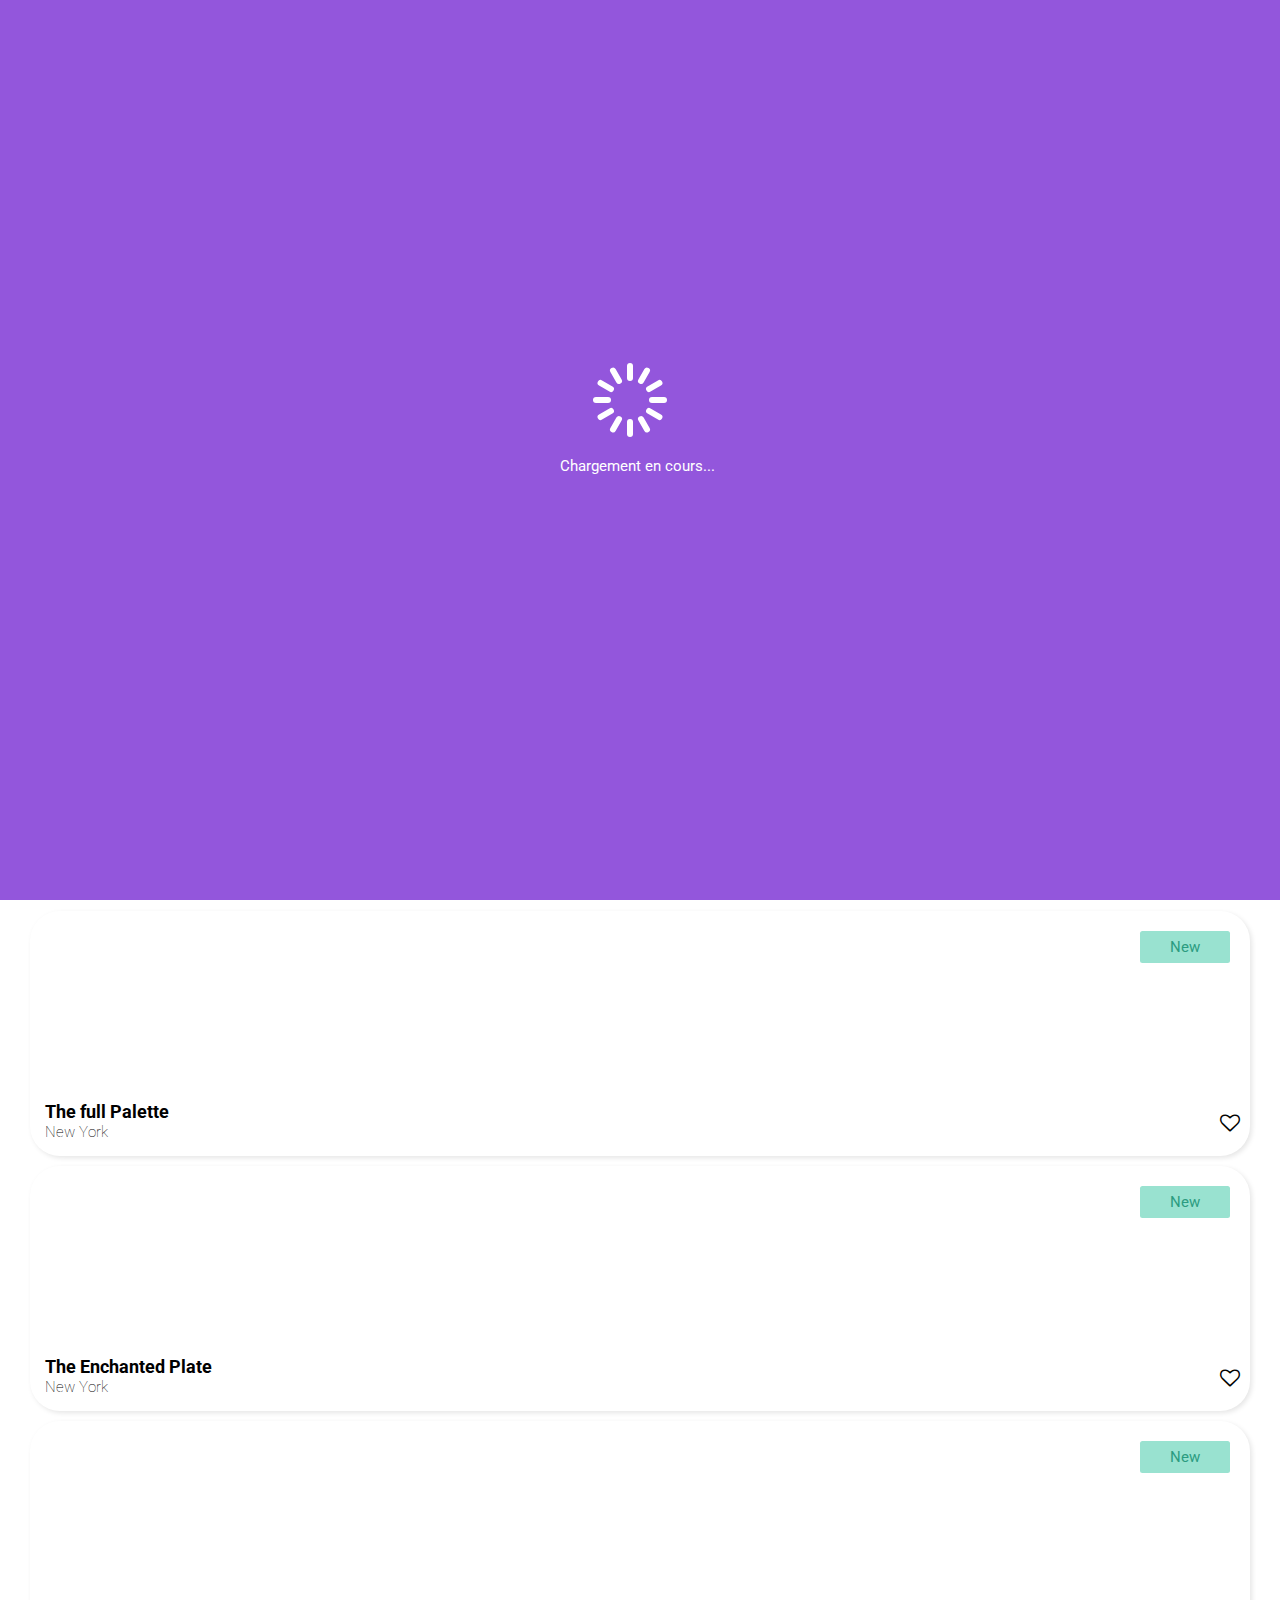
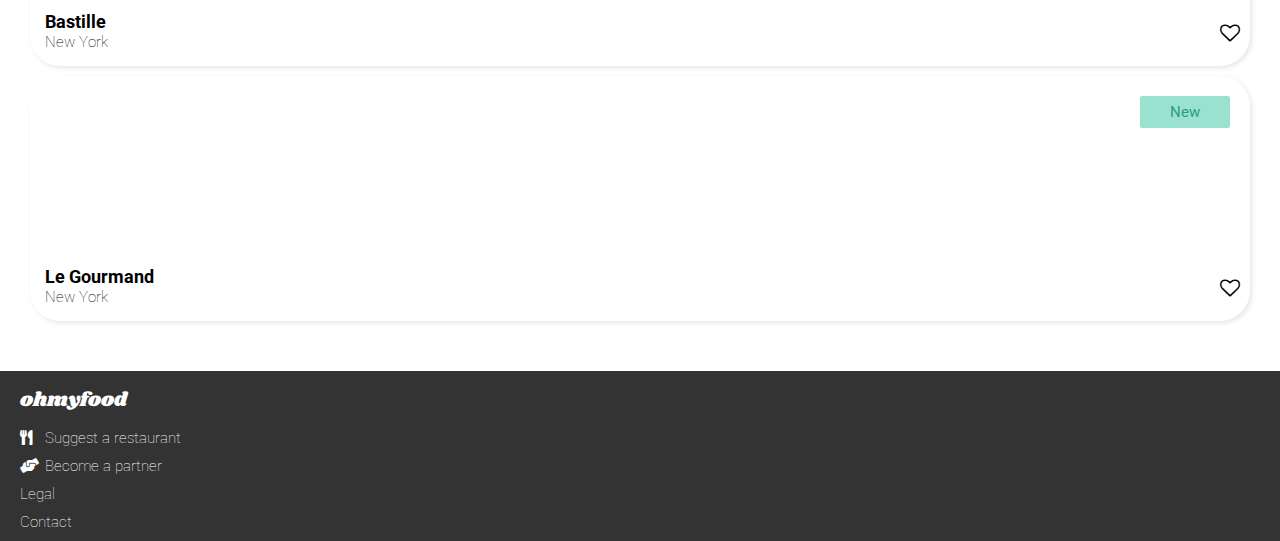
==== index.html @ 76813bd1 "initial" ====
<!DOCTYPE html>
<html lang="fr">
<head>
    <meta charset="UTF-8">
    <meta name="viewport" content="width=device-width, initial-scale=1.0">
    <meta http-equiv="X-UA-Compatible" content="ie=edge">
    <link href="https://fonts.googleapis.com/css2?family=Roboto:wght@100;400;700&family=Shrikhand&display=swap" rel="stylesheet"> 
 	<link rel="stylesheet" href="https://use.fontawesome.com/releases/v5.7.1/css/all.css">
    <link rel="stylesheet" href="https://stackpath.bootstrapcdn.com/font-awesome/4.7.0/css/font-awesome.min.css">
    <link rel="stylesheet" href="css/style.css">
    <title>Oh my food !</title>
</head>
<body>
	<div class="loader-container">
 		<div class="lds-spinner">
		   <div class="bar bar--1"></div>
		   <div class="bar bar--2"></div>
		   <div class="bar bar--3"></div>
		   <div class="bar bar--4"></div>
		   <div class="bar bar--5"></div>
		   <div class="bar bar--6"></div>
		   <div class="bar bar--7"></div>
		   <div class="bar bar--8"></div>
		   <div class="bar bar--9"></div>
		   <div class="bar bar--10"></div>
		   <div class="bar bar--11"></div>
		   <div class="bar bar--12"></div>     
    	</div>
    	<div class="paragraph">
     		<p>Chargement en cours...</p>
     	</div>
    </div>
	<header class="header">
		<img class="header__logo" src="public/img/logo/logo.svg" alt="logo" />
	</header>
	<section class="loc">
		<div class="loc-container">
			<p class="loc-container__city"><i class="fas fa-map-marker-alt loc-icon"></i>Paris, Belleville</p>
		</div>
	</section>
	<section class="hero-home">
		<h2 class="hero__heading">Book the menu you like</h2>
		<p class="hero__paragraph">Discover top-of-the-art restaurants we picked for you</p>
		<a href="#restaurant">
			<button class="btn">Explore our restaurants</button>
		</a>
	</section>
	<section class="manual">
		<h2 class="manual__heading">How it works</h2>
		<ol class="manual-list">
			<li class="manual-list__item">
				<div class="list-style">1</div>
				<i class="fas fa-mobile-alt icon-list"></i>Choose a restaurant
			</li>
			<li class="manual-list__item">
				<div class="list-style">2</div>
				<i class="fas fa-bars icon-list"></i>Create your menu
			</li>
			<li class="manual-list__item">
				<div class="list-style">3</div>
				<i class="fas fa-store icon-list"></i>Go enjoy it at the restaurant
			</li>
		</ol>
	</section>
	<section id="restaurant">
		<h2 class="restaurant__heading">Restautants</h2>
		<div class="restaurant-grid">
			<ul class="icon-fill-hover">
				<div class="restaurant-prev">
					<a href="fullpalette.html">
						<div class="restaurant-prev-img restaurant-prev-img--thefullpalette">
							<p class="restaurant-prev-img__badge">New</p>
						</div>
					</a>
					<div class="restaurant-prev-desc">
						<div class="restaurant-prev-desc-txt">
							<h3 class="restaurant-prev-desc-txt__title">The full Palette</h3>
							<p class="restaurant-prev-desc-txt__city">New York</p>
						</div>
						<li class="icon-fill-hover__item">
					      <a href="">
					        <i class="fa fa-heart-o" aria-hidden="true"></i>
					      </a>
					    </li>
					</div>
				</div>
				<div class="restaurant-prev">
					<a href="enchantedplate.html">
						<div class="restaurant-prev-img restaurant-prev-img--theenchantedplate">
							<p class="restaurant-prev-img__badge">New</p>
						</div>
					</a>
					<div class="restaurant-prev-desc">
						<div class="restaurant-prev-desc-txt">
							<h3 class="restaurant-prev-desc-txt__title">The Enchanted Plate</h3>
							<p class="restaurant-prev-desc-txt__city">New York</p>
						</div>
						<li class="icon-fill-hover__item">
					      <a href="">
					        <i class="fa fa-heart-o" aria-hidden="true"></i>
					      </a>
					    </li>
					</div>
				</div>
				<div class="restaurant-prev">
					<a href="bastille.html">
						<div class="restaurant-prev-img restaurant-prev-img--bastille">
							<p class="restaurant-prev-img__badge">New</p>
						</div>
					</a>
					<div class="restaurant-prev-desc">
						<div class="restaurant-prev-desc-txt">
							<h3 class="restaurant-prev-desc-txt__title">Bastille</h3>
							<p class="restaurant-prev-desc-txt__city">New York</p>
						</div>
						<li class="icon-fill-hover__item">
					      <a href="">
					        <i class="fa fa-heart-o" aria-hidden="true"></i>
					      </a>
					    </li>
					</div>
				</div>
				<div class="restaurant-prev">
					<a href="gourmand.html">
						<div class="restaurant-prev-img restaurant-prev-img--legourmand">
							<p class="restaurant-prev-img__badge">New</p>
						</div>
					</a>
					<div class="restaurant-prev-desc">
						<div class="restaurant-prev-desc-txt">
							<h3 class="restaurant-prev-desc-txt__title">Le Gourmand</h3>
							<p class="restaurant-prev-desc-txt__city">New York</p>
						</div>
						<li class="icon-fill-hover__item">
					      <a href="">
					        <i class="fa fa-heart-o" aria-hidden="true"></i>
					      </a>
					    </li>
					</div>
				</div>
			</ul>
		</div>		
	</section>
	<footer class="footer">
		<h1 class="footer__heading">ohmyfood</h1>
		<ul class="footer-nav">
			<li class="footer-nav__link"><a href=""><i class="fas fa-utensils"></i>Suggest a restaurant</a></li>
			<li class="footer-nav__link"><a href=""><i class="fas fa-hands-helping"></i>Become a partner</a></li>
			<li class="footer-nav__link"><a href="">Legal</a></li>
			<li class="footer-nav__link"><a href="mailto:name@domain.com">Contact</a></li>
		</ul>
	</footer>
</body>
</html>
---- css/style.css ----
@charset "UTF-8";
html {
  font-size: 62.5%;
}

body {
  box-sizing: border-box;
  background: #fff;
}

body {
  font-family: "Roboto", sans-serif;
  color: #000;
  font-size: 1.5rem;
  font-weight: 100;
  line-height: 1.8rem;
}

h1 {
  font-family: "Shrikhand", cursive;
  color: #fff;
  font-size: 2rem;
  font-weight: 400;
}

h2 {
  font-family: "Roboto", sans-serif;
  color: #000;
  font-weight: 700;
}

h3 {
  font-family: "Roboto", sans-serif;
  color: #000;
  font-weight: 700;
  font-size: 1.8rem;
  line-height: 1.2rem;
}

.loc-container__city {
  font-family: "Roboto", sans-serif;
  color: #000;
  font-weight: 400;
  font-size: 1.5rem;
  line-height: 1.2rem;
}

.manual-list {
  font-weight: 400;
}

.btn {
  font-family: "Roboto", sans-serif;
  color: #fff;
  font-weight: 400;
  font-size: 1.5rem;
}

.footer a {
  color: #fff;
}

legend {
  font-family: "Roboto", sans-serif;
  text-transform: uppercase;
  color: #333333;
  font-weight: 400;
  font-size: 1.5rem;
  line-height: 1.2rem;
}

strong {
  font-weight: 700;
  line-height: 2rem;
}

.icon-list {
  color: grey;
  font-size: 2rem;
}

.icon-fav {
  font-size: 2rem;
  cursor: pointer;
}

.restaurant-prev-img__badge {
  font-family: "Roboto", sans-serif;
  color: #2c9c81;
  font-weight: 400;
  font-size: 1.5rem;
  line-height: 1.2rem;
}

.loader-container .paragraph {
  font-family: "Roboto", sans-serif;
  color: #fff;
  font-weight: 400;
  font-size: 1.5rem;
  line-height: 1.2rem;
}

body {
  background-color: #fff;
}

.loc {
  background-color: #d9d9d9;
}

.hero-home, .restaurant {
  background-color: #f2f2f2;
}

footer {
  background-color: #333333;
}

.hero-container {
  background-color: #f2f2f2;
}

.menu {
  background-color: #f2f2f2;
}

body {
  margin: 0;
}

.loc, h1, footer {
  padding: 1rem;
  margin: 0;
}

.loc-container > * {
  padding: 1rem;
  margin: 0;
}

section {
  padding: 4rem 2rem;
}

h1, h2, h3, p, header {
  padding: 1rem;
}

footer ul {
  padding: 0 1rem;
}

ul {
  margin: 0;
  list-style: none;
}

a {
  text-decoration: none;
}

.btn {
  background-image: linear-gradient(-15deg, #9356DC, #ff79DA);
  border-radius: 3rem;
  border: none;
  padding: 1.5rem 2rem;
  color: #fff;
  cursor: pointer;
  box-shadow: 0.2rem 0.2rem 0.5rem #e6e6e6;
}

.btn:hover {
  box-shadow: 0.2rem 0.2rem 1rem #333333;
  background-image: linear-gradient(-15deg, #9e67e0, #ff8de0);
}

.icon-fill-hover {
  position: relative;
  padding: 0;
}
.icon-fill-hover .icon-fill-hover__item {
  position: relative;
  list-style: none;
  cursor: pointer;
}
.icon-fill-hover .icon-fill-hover__item a {
  text-decoration: none;
}
.icon-fill-hover .icon-fill-hover__item a .fa {
  font-size: 2rem;
  color: black;
  z-index: 0;
  position: relative;
}

.icon-fill-hover .icon-fill-hover__item::before {
  font-family: fontAwesome;
  position: absolute;
  top: 0.1rem;
  left: 0rem;
  z-index: 1;
  height: 0;
  font-size: 2rem;
  overflow: hidden;
  transition: 0.5s ease-in-out;
  content: "";
  background-image: linear-gradient(-15deg, #9356DC, #ff79DA);
  -webkit-background-clip: text;
  -moz-background-clip: text;
  background-clip: text;
  -webkit-text-fill-color: transparent;
}

.icon-fill-hover .icon-fill-hover__item:hover::before {
  height: 100%;
}

.hero {
  padding: 4rem 0 0;
}

.hero-home {
  padding: 2rem 0 5rem;
}

.hero-container {
  border-radius: 4rem 4rem 0 0;
}
.hero-container__title {
  color: #000;
  padding: 2rem;
}
.hero-container > .hero-title {
  display: flex;
  justify-content: space-between;
  align-items: center;
  margin-top: 16rem;
  position: relative;
}
.hero-container i {
  margin-right: 3rem;
}

.hero--thefullpalette,
.restaurant-prev-img--thefullpalette {
  background: url("../public/img/restaurants/fullpalette.jpg") no-repeat center;
  background-size: cover;
}

.hero--theenchantedplate,
.restaurant-prev-img--theenchantedplate {
  background: url("../public/img/restaurants/enchantedplate.jpg") no-repeat center;
  background-size: cover;
}

.hero--bastille,
.restaurant-prev-img--bastille {
  background: url("../public/img/restaurants/bastille.jpg") no-repeat center;
  background-size: cover;
}

.hero--legourmand,
.restaurant-prev-img--legourmand {
  background: url("../public/img/restaurants/gourmand.jpg") no-repeat center;
  background-size: cover;
}

.header {
  display: flex;
  justify-content: center;
  align-items: center;
  position: relative;
  box-shadow: 0.1rem 0.1rem 1rem #333333;
}
.header a {
  position: absolute;
  left: 3rem;
  color: black;
}

fieldset {
  border: none;
}
fieldset legend {
  margin-top: 2rem;
}

input[type=submit] {
  width: 15rem;
  margin: 2rem auto;
  display: block;
}

input[type=radio] {
  opacity: 0;
  margin: 0;
}

label {
  display: flex;
  justify-content: flex-start;
  align-items: flex-end;
  height: 59px;
  margin: 1rem 0 0;
  cursor: pointer;
  border-radius: 1.5rem;
  background-color: #fff;
  box-shadow: 0.2rem 0.2rem 0.5rem #e6e6e6;
  position: relative;
  overflow: hidden;
}
label > p {
  margin: 0;
  font-weight: 100;
}
label:hover > .checkmark {
  transform: translateX(0);
  transition: 500ms linear;
}
label:hover > .checkmark > .fas {
  transform: rotate(1turn);
  transition: 500ms 100ms;
}
label:hover .price {
  transform: translateX(-5rem);
  transition: 500ms linear;
  display: block;
}

.checkmark {
  position: absolute;
  right: 0;
  top: 0;
  border-radius: 0 1.5rem 1.5rem 0;
  background-color: #99e2d0;
  color: #fff;
  height: 59px;
  width: 5rem;
  transform: translateX(5rem);
}
.checkmark .fas {
  padding: 2.4rem 1.8rem;
}

.menu-title {
  width: 90%;
  overflow: hidden;
}

@keyframes appear {
  0% {
    opacity: 0;
    transform: translateY(10px);
  }
  50% {
    opacity: 0.5;
  }
  100% {
    opacity: 1;
    transform: translateY(0px);
  }
}
form .entree__choix {
  animation: appear 1000ms backwards;
}
form .entree__choix--1 {
  animation-delay: 250ms;
}
form .entree__choix--2 {
  animation-delay: 500ms;
}
form .entree__choix--3 {
  animation-delay: 750ms;
}
form .entree__choix--4 {
  animation-delay: 1000ms;
}

form .plat__choix {
  animation: appear 1000ms backwards;
}
form .plat__choix--1 {
  animation-delay: 250ms;
}
form .plat__choix--2 {
  animation-delay: 500ms;
}
form .plat__choix--3 {
  animation-delay: 750ms;
}
form .plat__choix--4 {
  animation-delay: 1000ms;
}

form .dessert__choix {
  animation: appear 1000ms backwards;
}
form .dessert__choix--1 {
  animation-delay: 250ms;
}
form .dessert__choix--2 {
  animation-delay: 500ms;
}
form .dessert__choix--3 {
  animation-delay: 750ms;
}
form .dessert__choix--4 {
  animation-delay: 1000ms;
}

footer i {
  margin-right: 1rem;
  width: 1.5rem;
}

footer ul, footer li {
  margin-top: 1rem;
}

.header, .hero-home, .loc {
  text-align: center;
}

.manual-list {
  list-style: none;
  padding: 0;
}
.manual-list__item {
  display: flex;
  align-items: center;
  background-color: #f2f2f2;
  padding: 2rem;
  margin: 2rem 1rem;
  position: relative;
  border-radius: 2.5rem;
  box-shadow: 0.5rem 0.5rem 0.5rem #e6e6e6;
}
.manual-list__item > .list-style {
  background-color: #9356DC;
  color: #fff;
  border-radius: 3rem;
  width: 2rem;
  padding: 0.5rem;
  text-align: center;
  margin: 0;
  position: absolute;
  left: -1.5rem;
}
.manual-list__item > i {
  margin: 1rem;
}
.manual-list__item:nth-child(3) {
  background-color: #e4d5f6;
}
.manual-list__item:nth-child(3) i {
  color: #9356DC;
}

.loc-icon {
  margin-right: 1rem;
}

.restaurant-prev {
  border-radius: 3rem;
  box-shadow: 0.2rem 0.2rem 0.5rem #e6e6e6;
  background-color: #fff;
  margin: 1rem;
}
.restaurant-prev-img {
  height: 18rem;
  border-radius: 2rem 2rem 0 0;
}
.restaurant-prev-desc {
  padding: 1rem;
  display: flex;
  justify-content: space-between;
  align-items: center;
}
.restaurant-prev .restaurant-prev-desc-txt__title {
  margin: 0.5rem;
  padding: 0;
}
.restaurant-prev .restaurant-prev-desc-txt__city {
  margin: 0.5rem;
  padding: 0;
}
.restaurant-prev-img__badge {
  float: right;
  background-color: #99e2d0;
  padding: 1rem 3rem;
  margin: 2rem;
  border-radius: 0.25rem;
}

@keyframes lds-spinner {
  0% {
    opacity: 1;
  }
  100% {
    opacity: 0;
  }
}
@keyframes loader-container {
  0% {
    background: #9356DC;
  }
  100% {
    opacity: 0;
    z-index: -1;
  }
}
.lds-spinner {
  position: relative;
  width: 100px;
  margin: auto;
  padding: 40vh 14rem 4rem;
}

.lds-spinner .bar {
  transform-origin: 40px 40px;
  animation: lds-spinner 1200ms linear reverse infinite;
}
.lds-spinner .bar--1 {
  animation-delay: 100ms;
  transform: rotate(30deg);
}
.lds-spinner .bar--2 {
  animation-delay: 200ms;
  transform: rotate(60deg);
}
.lds-spinner .bar--3 {
  animation-delay: 300ms;
  transform: rotate(90deg);
}
.lds-spinner .bar--4 {
  animation-delay: 400ms;
  transform: rotate(120deg);
}
.lds-spinner .bar--5 {
  animation-delay: 500ms;
  transform: rotate(150deg);
}
.lds-spinner .bar--6 {
  animation-delay: 600ms;
  transform: rotate(180deg);
}
.lds-spinner .bar--7 {
  animation-delay: 700ms;
  transform: rotate(210deg);
}
.lds-spinner .bar--8 {
  animation-delay: 800ms;
  transform: rotate(240deg);
}
.lds-spinner .bar--9 {
  animation-delay: 900ms;
  transform: rotate(270deg);
}
.lds-spinner .bar--10 {
  animation-delay: 1000ms;
  transform: rotate(300deg);
}
.lds-spinner .bar--11 {
  animation-delay: 1100ms;
  transform: rotate(330deg);
}
.lds-spinner .bar--12 {
  animation-delay: 1200ms;
  transform: rotate(360deg);
}

.loader-container {
  width: 100vw;
  position: absolute;
  z-index: 1;
  background-color: #9356DC;
  height: 100vh;
  animation: loader-container 500ms 2400ms forwards;
}
.loader-container .paragraph {
  width: 18rem;
  margin: 5rem auto;
}

.lds-spinner .bar:after {
  content: " ";
  display: block;
  position: absolute;
  top: 3px;
  left: 37px;
  width: 6px;
  height: 18px;
  border-radius: 2rem;
  background: #fff;
}

.menu {
  padding: 2rem 1rem;
}
.menu hr {
  border: 0.2rem #99e2d0 solid;
  width: 10%;
  margin: 0;
}

/*# sourceMappingURL=style.css.map */
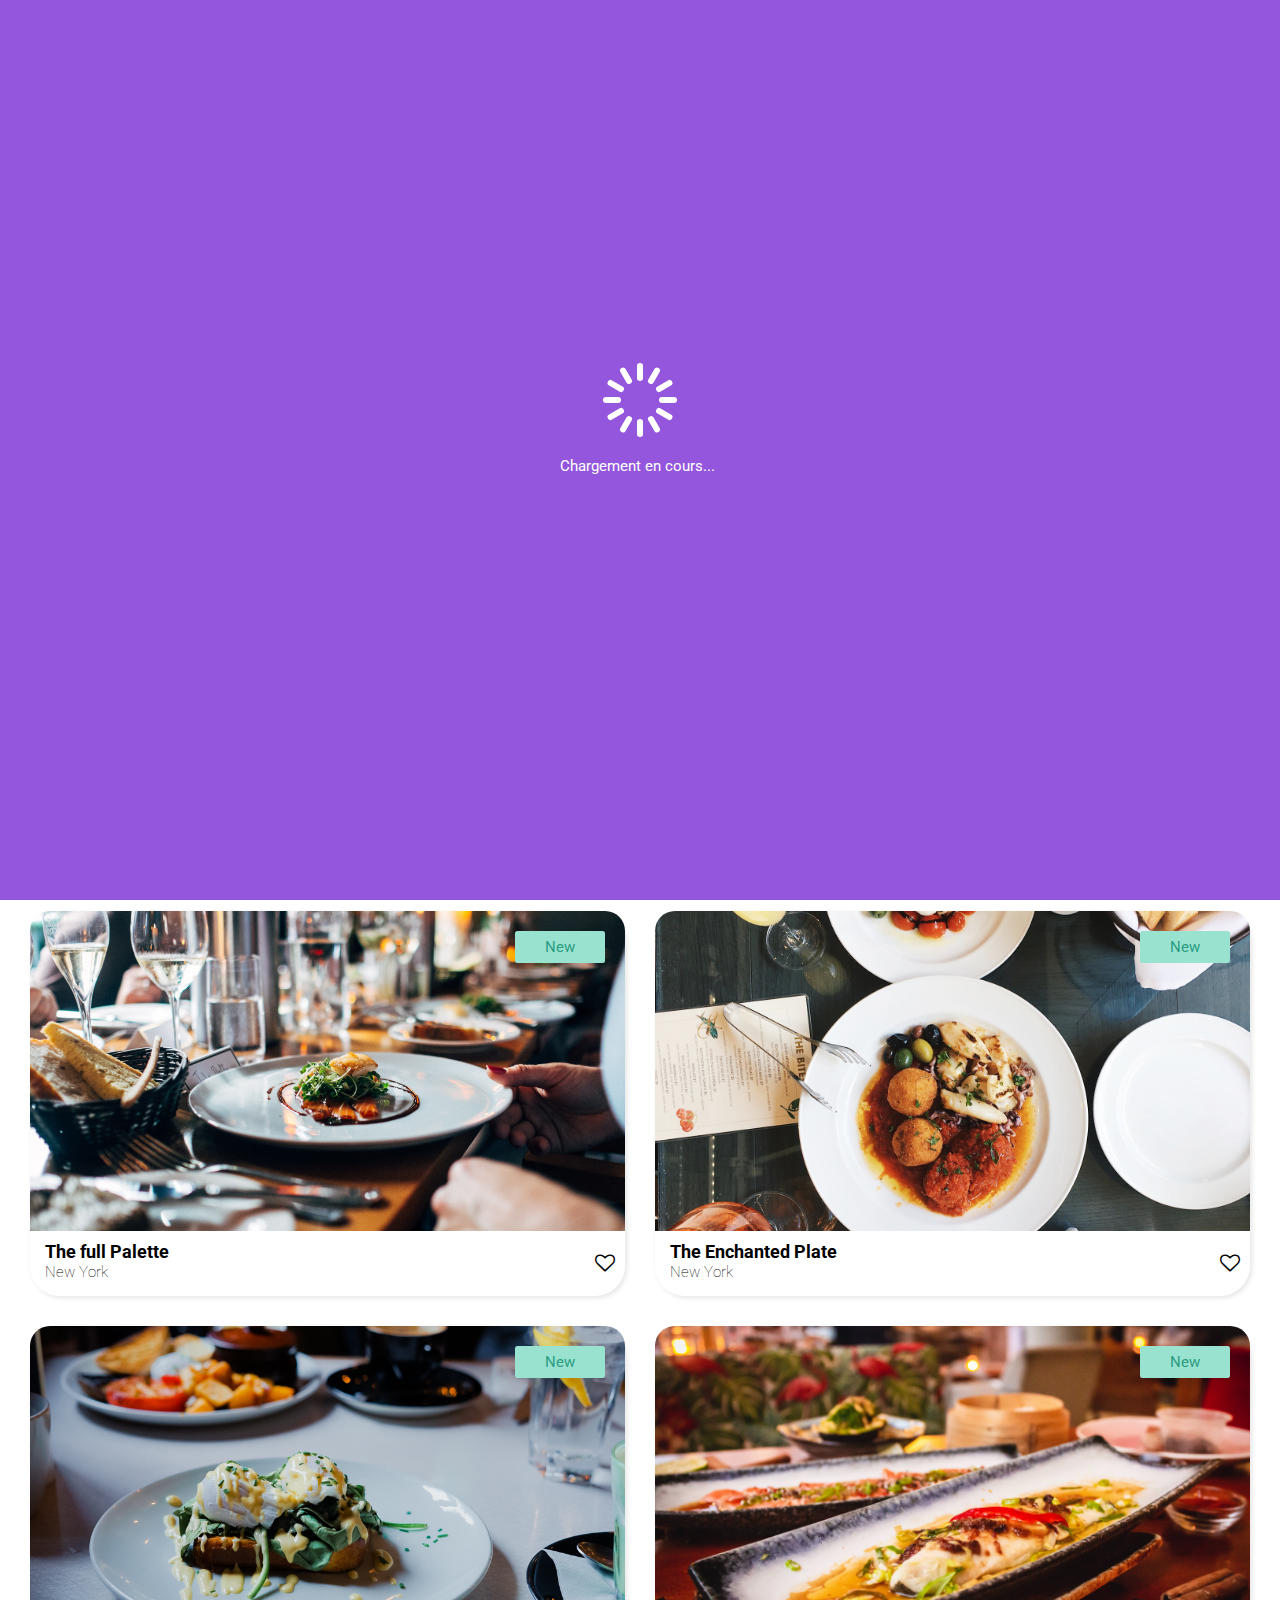
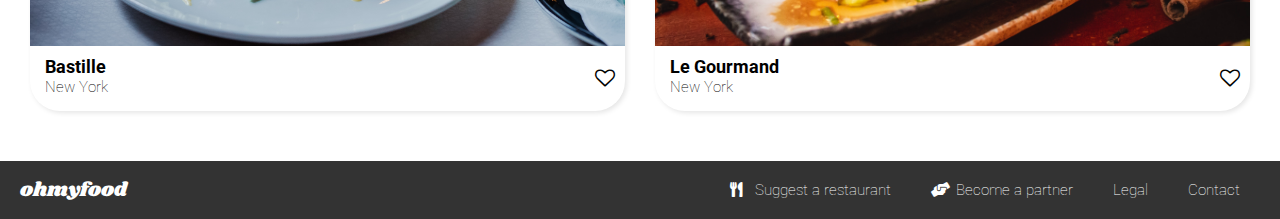
==== commit 65a853e9: "validation W3C" ====
--- a/index.html
+++ b/index.html
@@ -41,9 +41,7 @@
 	<section class="hero-home">
 		<h2 class="hero__heading">Book the menu you like</h2>
 		<p class="hero__paragraph">Discover top-of-the-art restaurants we picked for you</p>
-		<a href="#restaurant">
-			<button class="btn">Explore our restaurants</button>
-		</a>
+		<a class="btn" href="#restaurant">Explore our restaurants</a>
 	</section>
 	<section class="manual">
 		<h2 class="manual__heading">How it works</h2>
@@ -65,8 +63,7 @@
 	<section id="restaurant">
 		<h2 class="restaurant__heading">Restautants</h2>
 		<div class="restaurant-grid">
-			<ul class="icon-fill-hover">
-				<div class="restaurant-prev">
+				<div class="restaurant-prev restaurant-prev--1">
 					<a href="fullpalette.html">
 						<div class="restaurant-prev-img restaurant-prev-img--thefullpalette">
 							<p class="restaurant-prev-img__badge">New</p>
@@ -77,14 +74,16 @@
 							<h3 class="restaurant-prev-desc-txt__title">The full Palette</h3>
 							<p class="restaurant-prev-desc-txt__city">New York</p>
 						</div>
-						<li class="icon-fill-hover__item">
-					      <a href="">
-					        <i class="fa fa-heart-o" aria-hidden="true"></i>
-					      </a>
-					    </li>
+						<ul class="icon-fill-hover">
+							<li class="icon-fill-hover__item">
+						      <a href="">
+						        <i class="fa fa-heart-o" aria-hidden="true"></i>
+						      </a>
+						    </li>
+						</ul>
 					</div>
 				</div>
-				<div class="restaurant-prev">
+				<div class="restaurant-prev restaurant-prev--2">
 					<a href="enchantedplate.html">
 						<div class="restaurant-prev-img restaurant-prev-img--theenchantedplate">
 							<p class="restaurant-prev-img__badge">New</p>
@@ -95,14 +94,16 @@
 							<h3 class="restaurant-prev-desc-txt__title">The Enchanted Plate</h3>
 							<p class="restaurant-prev-desc-txt__city">New York</p>
 						</div>
-						<li class="icon-fill-hover__item">
-					      <a href="">
-					        <i class="fa fa-heart-o" aria-hidden="true"></i>
-					      </a>
-					    </li>
+						<ul class="icon-fill-hover">
+							<li class="icon-fill-hover__item">
+						      <a href="">
+						        <i class="fa fa-heart-o" aria-hidden="true"></i>
+						      </a>
+						    </li>
+						</ul>
 					</div>
 				</div>
-				<div class="restaurant-prev">
+				<div class="restaurant-prev restaurant-prev--3">
 					<a href="bastille.html">
 						<div class="restaurant-prev-img restaurant-prev-img--bastille">
 							<p class="restaurant-prev-img__badge">New</p>
@@ -113,14 +114,16 @@
 							<h3 class="restaurant-prev-desc-txt__title">Bastille</h3>
 							<p class="restaurant-prev-desc-txt__city">New York</p>
 						</div>
-						<li class="icon-fill-hover__item">
-					      <a href="">
-					        <i class="fa fa-heart-o" aria-hidden="true"></i>
-					      </a>
-					    </li>
+						<ul class="icon-fill-hover">
+							<li class="icon-fill-hover__item">
+						      <a href="">
+						        <i class="fa fa-heart-o" aria-hidden="true"></i>
+						      </a>
+						    </li>
+						</ul>
 					</div>
 				</div>
-				<div class="restaurant-prev">
+				<div class="restaurant-prev restaurant-prev--4">
 					<a href="gourmand.html">
 						<div class="restaurant-prev-img restaurant-prev-img--legourmand">
 							<p class="restaurant-prev-img__badge">New</p>
@@ -131,14 +134,15 @@
 							<h3 class="restaurant-prev-desc-txt__title">Le Gourmand</h3>
 							<p class="restaurant-prev-desc-txt__city">New York</p>
 						</div>
-						<li class="icon-fill-hover__item">
-					      <a href="">
-					        <i class="fa fa-heart-o" aria-hidden="true"></i>
-					      </a>
-					    </li>
+						<ul class="icon-fill-hover">
+							<li class="icon-fill-hover__item">
+						      <a href="">
+						        <i class="fa fa-heart-o" aria-hidden="true"></i>
+						      </a>
+						    </li>
+						</ul>
 					</div>
 				</div>
-			</ul>
 		</div>		
 	</section>
 	<footer class="footer">
--- a/css/style.css
+++ b/css/style.css
@@ -1,606 +1 @@
-@charset "UTF-8";
-html {
-  font-size: 62.5%;
-}
-
-body {
-  box-sizing: border-box;
-  background: #fff;
-}
-
-body {
-  font-family: "Roboto", sans-serif;
-  color: #000;
-  font-size: 1.5rem;
-  font-weight: 100;
-  line-height: 1.8rem;
-}
-
-h1 {
-  font-family: "Shrikhand", cursive;
-  color: #fff;
-  font-size: 2rem;
-  font-weight: 400;
-}
-
-h2 {
-  font-family: "Roboto", sans-serif;
-  color: #000;
-  font-weight: 700;
-}
-
-h3 {
-  font-family: "Roboto", sans-serif;
-  color: #000;
-  font-weight: 700;
-  font-size: 1.8rem;
-  line-height: 1.2rem;
-}
-
-.loc-container__city {
-  font-family: "Roboto", sans-serif;
-  color: #000;
-  font-weight: 400;
-  font-size: 1.5rem;
-  line-height: 1.2rem;
-}
-
-.manual-list {
-  font-weight: 400;
-}
-
-.btn {
-  font-family: "Roboto", sans-serif;
-  color: #fff;
-  font-weight: 400;
-  font-size: 1.5rem;
-}
-
-.footer a {
-  color: #fff;
-}
-
-legend {
-  font-family: "Roboto", sans-serif;
-  text-transform: uppercase;
-  color: #333333;
-  font-weight: 400;
-  font-size: 1.5rem;
-  line-height: 1.2rem;
-}
-
-strong {
-  font-weight: 700;
-  line-height: 2rem;
-}
-
-.icon-list {
-  color: grey;
-  font-size: 2rem;
-}
-
-.icon-fav {
-  font-size: 2rem;
-  cursor: pointer;
-}
-
-.restaurant-prev-img__badge {
-  font-family: "Roboto", sans-serif;
-  color: #2c9c81;
-  font-weight: 400;
-  font-size: 1.5rem;
-  line-height: 1.2rem;
-}
-
-.loader-container .paragraph {
-  font-family: "Roboto", sans-serif;
-  color: #fff;
-  font-weight: 400;
-  font-size: 1.5rem;
-  line-height: 1.2rem;
-}
-
-body {
-  background-color: #fff;
-}
-
-.loc {
-  background-color: #d9d9d9;
-}
-
-.hero-home, .restaurant {
-  background-color: #f2f2f2;
-}
-
-footer {
-  background-color: #333333;
-}
-
-.hero-container {
-  background-color: #f2f2f2;
-}
-
-.menu {
-  background-color: #f2f2f2;
-}
-
-body {
-  margin: 0;
-}
-
-.loc, h1, footer {
-  padding: 1rem;
-  margin: 0;
-}
-
-.loc-container > * {
-  padding: 1rem;
-  margin: 0;
-}
-
-section {
-  padding: 4rem 2rem;
-}
-
-h1, h2, h3, p, header {
-  padding: 1rem;
-}
-
-footer ul {
-  padding: 0 1rem;
-}
-
-ul {
-  margin: 0;
-  list-style: none;
-}
-
-a {
-  text-decoration: none;
-}
-
-.btn {
-  background-image: linear-gradient(-15deg, #9356DC, #ff79DA);
-  border-radius: 3rem;
-  border: none;
-  padding: 1.5rem 2rem;
-  color: #fff;
-  cursor: pointer;
-  box-shadow: 0.2rem 0.2rem 0.5rem #e6e6e6;
-}
-
-.btn:hover {
-  box-shadow: 0.2rem 0.2rem 1rem #333333;
-  background-image: linear-gradient(-15deg, #9e67e0, #ff8de0);
-}
-
-.icon-fill-hover {
-  position: relative;
-  padding: 0;
-}
-.icon-fill-hover .icon-fill-hover__item {
-  position: relative;
-  list-style: none;
-  cursor: pointer;
-}
-.icon-fill-hover .icon-fill-hover__item a {
-  text-decoration: none;
-}
-.icon-fill-hover .icon-fill-hover__item a .fa {
-  font-size: 2rem;
-  color: black;
-  z-index: 0;
-  position: relative;
-}
-
-.icon-fill-hover .icon-fill-hover__item::before {
-  font-family: fontAwesome;
-  position: absolute;
-  top: 0.1rem;
-  left: 0rem;
-  z-index: 1;
-  height: 0;
-  font-size: 2rem;
-  overflow: hidden;
-  transition: 0.5s ease-in-out;
-  content: "";
-  background-image: linear-gradient(-15deg, #9356DC, #ff79DA);
-  -webkit-background-clip: text;
-  -moz-background-clip: text;
-  background-clip: text;
-  -webkit-text-fill-color: transparent;
-}
-
-.icon-fill-hover .icon-fill-hover__item:hover::before {
-  height: 100%;
-}
-
-.hero {
-  padding: 4rem 0 0;
-}
-
-.hero-home {
-  padding: 2rem 0 5rem;
-}
-
-.hero-container {
-  border-radius: 4rem 4rem 0 0;
-}
-.hero-container__title {
-  color: #000;
-  padding: 2rem;
-}
-.hero-container > .hero-title {
-  display: flex;
-  justify-content: space-between;
-  align-items: center;
-  margin-top: 16rem;
-  position: relative;
-}
-.hero-container i {
-  margin-right: 3rem;
-}
-
-.hero--thefullpalette,
-.restaurant-prev-img--thefullpalette {
-  background: url("../public/img/restaurants/fullpalette.jpg") no-repeat center;
-  background-size: cover;
-}
-
-.hero--theenchantedplate,
-.restaurant-prev-img--theenchantedplate {
-  background: url("../public/img/restaurants/enchantedplate.jpg") no-repeat center;
-  background-size: cover;
-}
-
-.hero--bastille,
-.restaurant-prev-img--bastille {
-  background: url("../public/img/restaurants/bastille.jpg") no-repeat center;
-  background-size: cover;
-}
-
-.hero--legourmand,
-.restaurant-prev-img--legourmand {
-  background: url("../public/img/restaurants/gourmand.jpg") no-repeat center;
-  background-size: cover;
-}
-
-.header {
-  display: flex;
-  justify-content: center;
-  align-items: center;
-  position: relative;
-  box-shadow: 0.1rem 0.1rem 1rem #333333;
-}
-.header a {
-  position: absolute;
-  left: 3rem;
-  color: black;
-}
-
-fieldset {
-  border: none;
-}
-fieldset legend {
-  margin-top: 2rem;
-}
-
-input[type=submit] {
-  width: 15rem;
-  margin: 2rem auto;
-  display: block;
-}
-
-input[type=radio] {
-  opacity: 0;
-  margin: 0;
-}
-
-label {
-  display: flex;
-  justify-content: flex-start;
-  align-items: flex-end;
-  height: 59px;
-  margin: 1rem 0 0;
-  cursor: pointer;
-  border-radius: 1.5rem;
-  background-color: #fff;
-  box-shadow: 0.2rem 0.2rem 0.5rem #e6e6e6;
-  position: relative;
-  overflow: hidden;
-}
-label > p {
-  margin: 0;
-  font-weight: 100;
-}
-label:hover > .checkmark {
-  transform: translateX(0);
-  transition: 500ms linear;
-}
-label:hover > .checkmark > .fas {
-  transform: rotate(1turn);
-  transition: 500ms 100ms;
-}
-label:hover .price {
-  transform: translateX(-5rem);
-  transition: 500ms linear;
-  display: block;
-}
-
-.checkmark {
-  position: absolute;
-  right: 0;
-  top: 0;
-  border-radius: 0 1.5rem 1.5rem 0;
-  background-color: #99e2d0;
-  color: #fff;
-  height: 59px;
-  width: 5rem;
-  transform: translateX(5rem);
-}
-.checkmark .fas {
-  padding: 2.4rem 1.8rem;
-}
-
-.menu-title {
-  width: 90%;
-  overflow: hidden;
-}
-
-@keyframes appear {
-  0% {
-    opacity: 0;
-    transform: translateY(10px);
-  }
-  50% {
-    opacity: 0.5;
-  }
-  100% {
-    opacity: 1;
-    transform: translateY(0px);
-  }
-}
-form .entree__choix {
-  animation: appear 1000ms backwards;
-}
-form .entree__choix--1 {
-  animation-delay: 250ms;
-}
-form .entree__choix--2 {
-  animation-delay: 500ms;
-}
-form .entree__choix--3 {
-  animation-delay: 750ms;
-}
-form .entree__choix--4 {
-  animation-delay: 1000ms;
-}
-
-form .plat__choix {
-  animation: appear 1000ms backwards;
-}
-form .plat__choix--1 {
-  animation-delay: 250ms;
-}
-form .plat__choix--2 {
-  animation-delay: 500ms;
-}
-form .plat__choix--3 {
-  animation-delay: 750ms;
-}
-form .plat__choix--4 {
-  animation-delay: 1000ms;
-}
-
-form .dessert__choix {
-  animation: appear 1000ms backwards;
-}
-form .dessert__choix--1 {
-  animation-delay: 250ms;
-}
-form .dessert__choix--2 {
-  animation-delay: 500ms;
-}
-form .dessert__choix--3 {
-  animation-delay: 750ms;
-}
-form .dessert__choix--4 {
-  animation-delay: 1000ms;
-}
-
-footer i {
-  margin-right: 1rem;
-  width: 1.5rem;
-}
-
-footer ul, footer li {
-  margin-top: 1rem;
-}
-
-.header, .hero-home, .loc {
-  text-align: center;
-}
-
-.manual-list {
-  list-style: none;
-  padding: 0;
-}
-.manual-list__item {
-  display: flex;
-  align-items: center;
-  background-color: #f2f2f2;
-  padding: 2rem;
-  margin: 2rem 1rem;
-  position: relative;
-  border-radius: 2.5rem;
-  box-shadow: 0.5rem 0.5rem 0.5rem #e6e6e6;
-}
-.manual-list__item > .list-style {
-  background-color: #9356DC;
-  color: #fff;
-  border-radius: 3rem;
-  width: 2rem;
-  padding: 0.5rem;
-  text-align: center;
-  margin: 0;
-  position: absolute;
-  left: -1.5rem;
-}
-.manual-list__item > i {
-  margin: 1rem;
-}
-.manual-list__item:nth-child(3) {
-  background-color: #e4d5f6;
-}
-.manual-list__item:nth-child(3) i {
-  color: #9356DC;
-}
-
-.loc-icon {
-  margin-right: 1rem;
-}
-
-.restaurant-prev {
-  border-radius: 3rem;
-  box-shadow: 0.2rem 0.2rem 0.5rem #e6e6e6;
-  background-color: #fff;
-  margin: 1rem;
-}
-.restaurant-prev-img {
-  height: 18rem;
-  border-radius: 2rem 2rem 0 0;
-}
-.restaurant-prev-desc {
-  padding: 1rem;
-  display: flex;
-  justify-content: space-between;
-  align-items: center;
-}
-.restaurant-prev .restaurant-prev-desc-txt__title {
-  margin: 0.5rem;
-  padding: 0;
-}
-.restaurant-prev .restaurant-prev-desc-txt__city {
-  margin: 0.5rem;
-  padding: 0;
-}
-.restaurant-prev-img__badge {
-  float: right;
-  background-color: #99e2d0;
-  padding: 1rem 3rem;
-  margin: 2rem;
-  border-radius: 0.25rem;
-}
-
-@keyframes lds-spinner {
-  0% {
-    opacity: 1;
-  }
-  100% {
-    opacity: 0;
-  }
-}
-@keyframes loader-container {
-  0% {
-    background: #9356DC;
-  }
-  100% {
-    opacity: 0;
-    z-index: -1;
-  }
-}
-.lds-spinner {
-  position: relative;
-  width: 100px;
-  margin: auto;
-  padding: 40vh 14rem 4rem;
-}
-
-.lds-spinner .bar {
-  transform-origin: 40px 40px;
-  animation: lds-spinner 1200ms linear reverse infinite;
-}
-.lds-spinner .bar--1 {
-  animation-delay: 100ms;
-  transform: rotate(30deg);
-}
-.lds-spinner .bar--2 {
-  animation-delay: 200ms;
-  transform: rotate(60deg);
-}
-.lds-spinner .bar--3 {
-  animation-delay: 300ms;
-  transform: rotate(90deg);
-}
-.lds-spinner .bar--4 {
-  animation-delay: 400ms;
-  transform: rotate(120deg);
-}
-.lds-spinner .bar--5 {
-  animation-delay: 500ms;
-  transform: rotate(150deg);
-}
-.lds-spinner .bar--6 {
-  animation-delay: 600ms;
-  transform: rotate(180deg);
-}
-.lds-spinner .bar--7 {
-  animation-delay: 700ms;
-  transform: rotate(210deg);
-}
-.lds-spinner .bar--8 {
-  animation-delay: 800ms;
-  transform: rotate(240deg);
-}
-.lds-spinner .bar--9 {
-  animation-delay: 900ms;
-  transform: rotate(270deg);
-}
-.lds-spinner .bar--10 {
-  animation-delay: 1000ms;
-  transform: rotate(300deg);
-}
-.lds-spinner .bar--11 {
-  animation-delay: 1100ms;
-  transform: rotate(330deg);
-}
-.lds-spinner .bar--12 {
-  animation-delay: 1200ms;
-  transform: rotate(360deg);
-}
-
-.loader-container {
-  width: 100vw;
-  position: absolute;
-  z-index: 1;
-  background-color: #9356DC;
-  height: 100vh;
-  animation: loader-container 500ms 2400ms forwards;
-}
-.loader-container .paragraph {
-  width: 18rem;
-  margin: 5rem auto;
-}
-
-.lds-spinner .bar:after {
-  content: " ";
-  display: block;
-  position: absolute;
-  top: 3px;
-  left: 37px;
-  width: 6px;
-  height: 18px;
-  border-radius: 2rem;
-  background: #fff;
-}
-
-.menu {
-  padding: 2rem 1rem;
-}
-.menu hr {
-  border: 0.2rem #99e2d0 solid;
-  width: 10%;
-  margin: 0;
-}
-
-/*# sourceMappingURL=style.css.map */
+﻿html{font-size:62.5%}body{box-sizing:border-box;background:#fff}body{font-family:"Roboto",sans-serif;color:#000;font-size:1.5rem;font-weight:100;line-height:1.8rem}h1{font-family:"Shrikhand",cursive;color:#fff;font-size:2rem;font-weight:400}h2{font-family:"Roboto",sans-serif;color:#000;font-weight:700}h3{font-family:"Roboto",sans-serif;color:#000;font-weight:700;font-size:1.8rem;line-height:1.2rem}.loc-container__city{font-family:"Roboto",sans-serif;color:#000;font-weight:400;font-size:1.5rem;line-height:1.2rem}.manual-list{font-weight:400}.btn{font-family:"Roboto",sans-serif;color:#fff;font-weight:400;font-size:1.5rem}.footer a{color:#fff}legend{font-family:"Roboto",sans-serif;text-transform:uppercase;color:#333;font-weight:400;font-size:1.5rem;line-height:1.2rem}strong{font-weight:700;line-height:2rem}.icon-list{color:gray;font-size:2rem}.icon-fav{font-size:2rem;cursor:pointer}.restaurant-prev-img__badge{font-family:"Roboto",sans-serif;color:#2c9c81;font-weight:400;font-size:1.5rem;line-height:1.2rem}.loader-container .paragraph{font-family:"Roboto",sans-serif;color:#fff;font-weight:400;font-size:1.5rem;line-height:1.2rem}body{background-color:#fff}.loc{background-color:#d9d9d9}.hero-home,.restaurant{background-color:#f2f2f2}footer{background-color:#333}.hero-container{background-color:#f2f2f2}.menu{background-color:#f2f2f2}body{margin:0}.loc,h1,footer{padding:1rem;margin:0}.loc-container>*{padding:1rem;margin:0}section{padding:4rem 2rem}h1,h2,h3,p,span,header{padding:1rem}footer ul{padding:0 1rem}ul{margin:0;list-style:none}a{text-decoration:none}@media screen and (min-width: 700px){.manual-list{display:grid;grid-template-columns:repeat(3, 1fr);grid-auto-rows:minmax(20rem, auto);padding:4rem 2rem}}@media screen and (min-width: 700px){.manual-list__item{flex-direction:column;justify-content:space-around}}@media screen and (min-width: 700px){.manual-list__item>.list-style{top:-1.5rem}}@media screen and (min-width: 700px){.manual-list__item>i{font-size:4rem}}@media screen and (min-width: 700px){.restaurant-grid{display:grid;grid-template-columns:repeat(2, 1fr);grid-gap:1rem;grid-auto-rows:minmax(100px, auto)}}.restaurant-grid .restaurant-prev--1{grid-column:1;grid-row:1}.restaurant-grid .restaurant-prev--2{grid-column:2;grid-row:1}.restaurant-grid .restaurant-prev--3{grid-column:1;grid-row:2}.restaurant-grid .restaurant-prev--4{grid-column:2;grid-row:2}@media screen and (min-width: 700px){.menu-form{display:grid;grid-template-columns:repeat(2, 1fr);grid-gap:10px;grid-auto-rows:minmax(100px, auto);margin:0 4rem}}.menu-form .btn{grid-column:1/3;grid-row:3}@media screen and (min-width: 700px){.menu-form label{width:40vw}}@media screen and (min-width: 1200px){.menu-form label{width:40vw}}@media screen and (min-width: 1200px){.footer{display:flex;justify-content:space-between}}@media screen and (min-width: 1200px){.footer ul{display:flex;justify-content:flex-start;margin:0}}@media screen and (min-width: 1200px){.footer ul li{padding:1rem 2rem;margin:0}}.btn{background-image:linear-gradient(-15deg, #9356DC, #ff79DA);text-align:center;border-radius:3rem;border:none;padding:1.5rem 2rem;color:#fff;cursor:pointer;box-shadow:.2rem .2rem .5rem #e6e6e6}.btn:hover{box-shadow:.2rem .2rem 1rem #333;background-image:linear-gradient(-15deg, #9e67e0, #ff8de0)}.icon-fill-hover{position:relative;padding:0}.icon-fill-hover .icon-fill-hover__item{position:relative;list-style:none;cursor:pointer}.icon-fill-hover .icon-fill-hover__item a{text-decoration:none;pointer-events:none}.icon-fill-hover .icon-fill-hover__item a .fa{font-size:2rem;color:#000;z-index:0;position:relative}.icon-fill-hover .icon-fill-hover__item::before{font-family:fontAwesome;position:absolute;top:.1rem;left:0rem;z-index:1;height:0;font-size:2rem;overflow:hidden;transition:.5s ease-in-out;content:"";background-image:linear-gradient(-15deg, #9356DC, #ff79DA);-webkit-background-clip:text;-moz-background-clip:text;background-clip:text;-webkit-text-fill-color:transparent}.icon-fill-hover .icon-fill-hover__item:hover::before{height:100%}.hero{padding:4rem 0 0}@media screen and (min-width: 700px){.hero{padding:25rem 0 0}}.hero-home{padding:2rem 0 5rem}@media screen and (min-width: 700px){.hero-home{padding:8rem}}.hero-container{border-radius:4rem 4rem 0 0}.hero-container__title{color:#000;padding:2rem}.hero-container>.hero-title{display:flex;justify-content:space-between;align-items:center;margin-top:16rem;position:relative}.hero-container i{margin-right:3rem}.hero--thefullpalette,.restaurant-prev-img--thefullpalette{background:url("../public/img/restaurants/fullpalette.jpg") no-repeat center;background-size:cover}.hero--theenchantedplate,.restaurant-prev-img--theenchantedplate{background:url("../public/img/restaurants/enchantedplate.jpg") no-repeat center;background-size:cover}.hero--bastille,.restaurant-prev-img--bastille{background:url("../public/img/restaurants/bastille.jpg") no-repeat center;background-size:cover}.hero--legourmand,.restaurant-prev-img--legourmand{background:url("../public/img/restaurants/gourmand.jpg") no-repeat center;background-size:cover}.header{display:flex;justify-content:center;align-items:center;position:relative;box-shadow:.1rem .1rem 1rem #333}.header a{position:absolute;left:3rem;color:#000}fieldset{border:none}fieldset legend{margin-top:2rem}input[type=submit]{width:15rem;margin:2rem auto;display:block}input[type=radio]{opacity:0;margin:0}label{display:flex;justify-content:flex-start;align-items:flex-end;height:59px;margin:1rem 0 0;cursor:pointer;border-radius:1.5rem;background-color:#fff;box-shadow:.2rem .2rem .5rem #e6e6e6;position:relative;overflow:hidden}label>span{margin:0;font-weight:100}label:hover>.checkmark{transform:translateX(0);transition:500ms linear}label:hover>.checkmark>.fas{transform:rotate(1turn);transition:500ms 100ms}label:hover .menu-title{width:55vw;transition:500ms ease-in-out}@media screen and (min-width: 700px){label:hover .menu-title{width:25vw}}@media screen and (min-width: 1200px){label:hover .menu-title{width:30vw}}.checkmark{position:absolute;right:0;top:0;border-radius:0 1.5rem 1.5rem 0;background-color:#99e2d0;color:#fff;height:59px;width:3rem;transform:translateX(5rem)}.checkmark .fas{padding:1.5rem .8rem}.menu-title{width:65vw;overflow:hidden;white-space:nowrap;text-overflow:ellipsis}@keyframes appear{0%{opacity:0;transform:translateY(10px)}50%{opacity:.5}100%{opacity:1;transform:translateY(0px)}}form .entree__choix{animation:appear 1000ms backwards}form .entree__choix--1{animation-delay:250ms}form .entree__choix--2{animation-delay:500ms}form .entree__choix--3{animation-delay:750ms}form .entree__choix--4{animation-delay:1000ms}form .plat__choix{animation:appear 1000ms backwards}form .plat__choix--1{animation-delay:250ms}form .plat__choix--2{animation-delay:500ms}form .plat__choix--3{animation-delay:750ms}form .plat__choix--4{animation-delay:1000ms}form .dessert__choix{animation:appear 1000ms backwards}form .dessert__choix--1{animation-delay:250ms}form .dessert__choix--2{animation-delay:500ms}form .dessert__choix--3{animation-delay:750ms}form .dessert__choix--4{animation-delay:1000ms}footer i{margin-right:1rem;width:1.5rem}footer ul,footer li{margin-top:1rem}.header,.hero-home,.loc{text-align:center}.manual-list{list-style:none;padding:0}.manual-list__item{display:flex;align-items:center;background-color:#f2f2f2;padding:2rem;margin:2rem 1rem;position:relative;border-radius:2.5rem;box-shadow:.5rem .5rem .5rem #e6e6e6}.manual-list__item>.list-style{background-color:#9356dc;color:#fff;border-radius:3rem;width:2rem;padding:.5rem;text-align:center;margin:0;position:absolute}@media screen and (max-width: 700px){.manual-list__item>.list-style{left:-1.5rem}}.manual-list__item>i{margin:1rem}.manual-list__item:nth-child(3){background-color:#e4d5f6}.manual-list__item:nth-child(3) i{color:#9356dc}.loc-icon{margin-right:1rem}.restaurant-prev{border-radius:3rem;box-shadow:.2rem .2rem .5rem #e6e6e6;background-color:#fff;margin:1rem}.restaurant-prev-img{height:18rem;border-radius:2rem 2rem 0 0}@media screen and (min-width: 1200px){.restaurant-prev-img{height:32rem}}.restaurant-prev-desc{padding:1rem;display:flex;justify-content:space-between;align-items:center}.restaurant-prev .restaurant-prev-desc-txt__title{margin:.5rem;padding:0}.restaurant-prev .restaurant-prev-desc-txt__city{margin:.5rem;padding:0}.restaurant-prev-img__badge{float:right;background-color:#99e2d0;padding:1rem 3rem;margin:2rem;border-radius:.25rem}@keyframes lds-spinner{0%{opacity:1}100%{opacity:0}}@keyframes loader-container{0%{background:#9356dc}100%{opacity:0;z-index:-1}}.lds-spinner{position:relative;width:8rem;margin:auto;padding:40vh 14rem 4rem}.lds-spinner .bar{transform-origin:40px 40px;animation:lds-spinner 1200ms linear reverse infinite}.lds-spinner .bar--1{animation-delay:100ms;transform:rotate(30deg)}.lds-spinner .bar--2{animation-delay:200ms;transform:rotate(60deg)}.lds-spinner .bar--3{animation-delay:300ms;transform:rotate(90deg)}.lds-spinner .bar--4{animation-delay:400ms;transform:rotate(120deg)}.lds-spinner .bar--5{animation-delay:500ms;transform:rotate(150deg)}.lds-spinner .bar--6{animation-delay:600ms;transform:rotate(180deg)}.lds-spinner .bar--7{animation-delay:700ms;transform:rotate(210deg)}.lds-spinner .bar--8{animation-delay:800ms;transform:rotate(240deg)}.lds-spinner .bar--9{animation-delay:900ms;transform:rotate(270deg)}.lds-spinner .bar--10{animation-delay:1000ms;transform:rotate(300deg)}.lds-spinner .bar--11{animation-delay:1100ms;transform:rotate(330deg)}.lds-spinner .bar--12{animation-delay:1200ms;transform:rotate(360deg)}.loader-container{width:100vw;position:absolute;z-index:1;background-color:#9356dc;top:0;bottom:0;animation:loader-container 500ms 2400ms forwards}.loader-container .paragraph{width:18rem;margin:5rem auto}.lds-spinner .bar:after{content:" ";display:block;position:absolute;top:3px;left:37px;width:6px;height:18px;border-radius:2rem;background:#fff}.menu{padding:2rem 1rem}.menu hr{border-top:.2rem solid #99e2d0;color:#99e2d0;width:10%;margin:0}/*# sourceMappingURL=style.css.map */
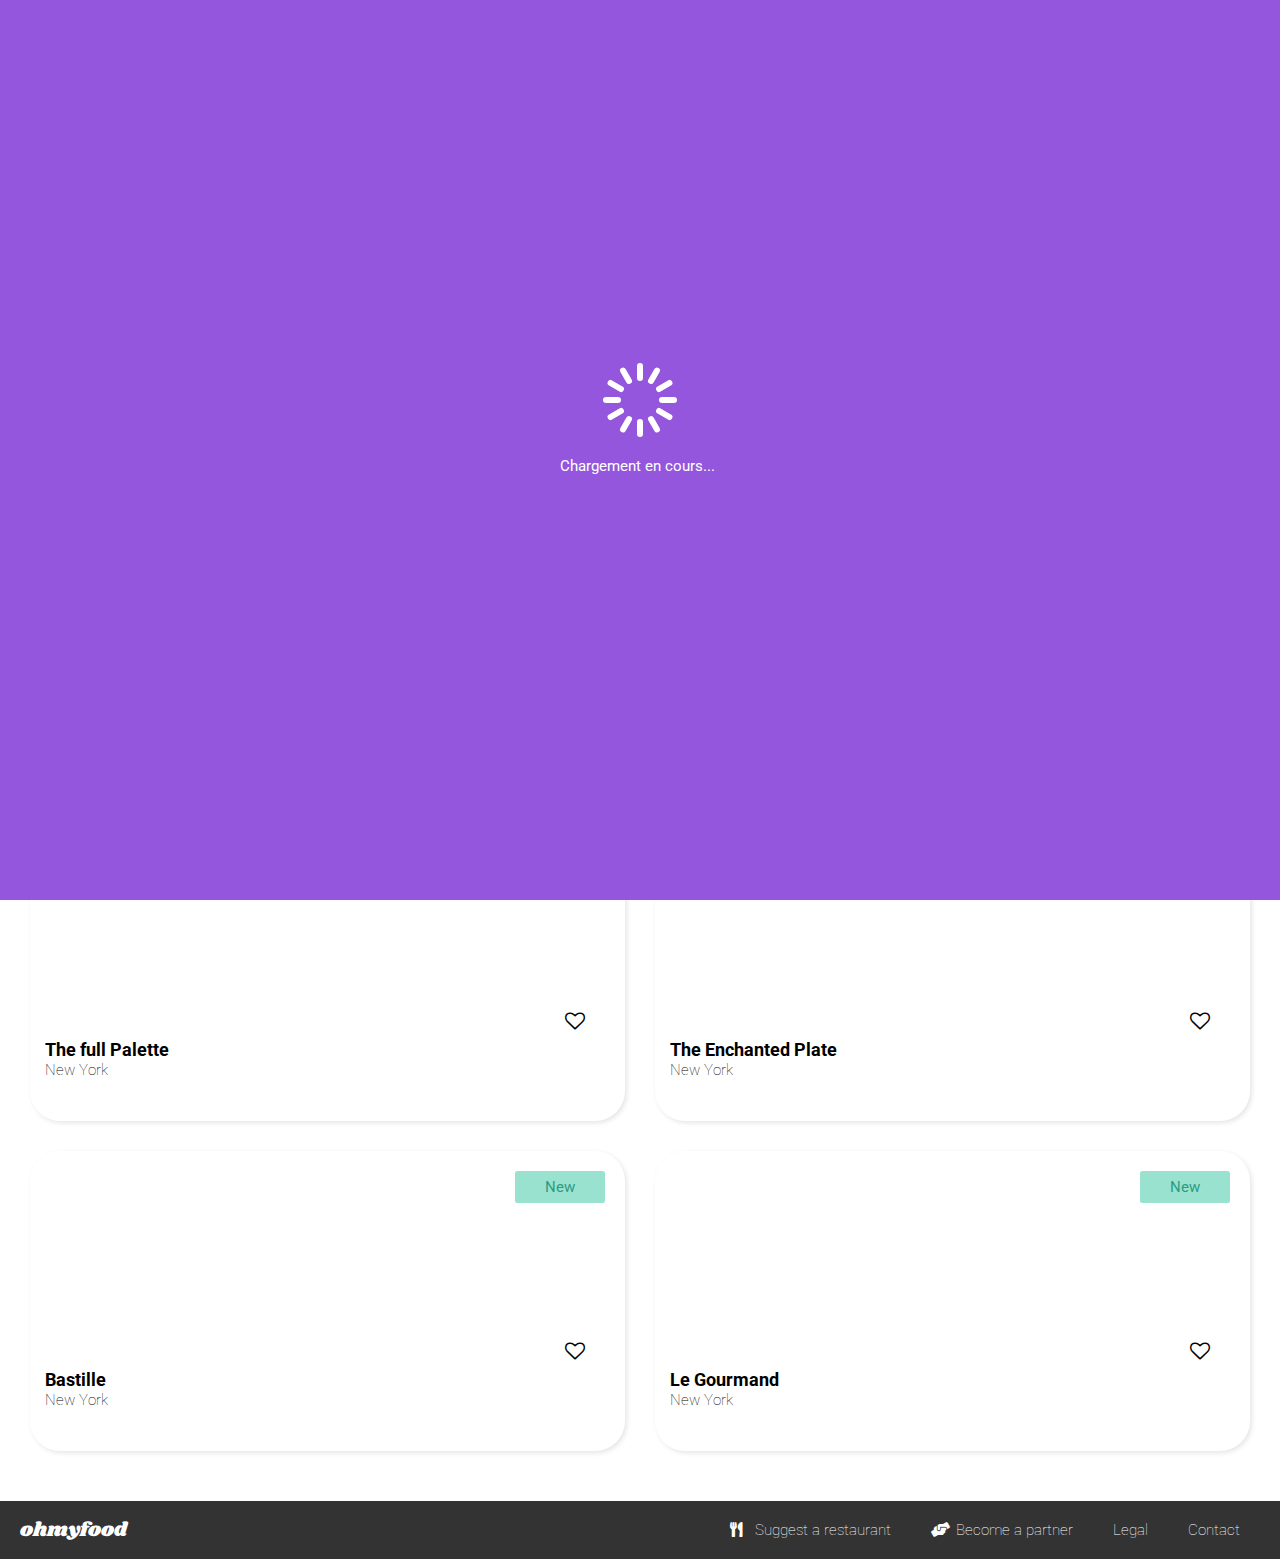
==== commit e6d1f653: "prefixed" ====
--- a/index.html
+++ b/index.html
@@ -8,6 +8,7 @@
  	<link rel="stylesheet" href="https://use.fontawesome.com/releases/v5.7.1/css/all.css">
     <link rel="stylesheet" href="https://stackpath.bootstrapcdn.com/font-awesome/4.7.0/css/font-awesome.min.css">
     <link rel="stylesheet" href="css/style.css">
+    <link rel="stylesheet" href="css/prefixed/style.css">
     <title>Oh my food !</title>
 </head>
 <body>
--- a/css/style.css
+++ b/css/style.css
@@ -1 +1 @@
-﻿html{font-size:62.5%}body{box-sizing:border-box;background:#fff}body{font-family:"Roboto",sans-serif;color:#000;font-size:1.5rem;font-weight:100;line-height:1.8rem}h1{font-family:"Shrikhand",cursive;color:#fff;font-size:2rem;font-weight:400}h2{font-family:"Roboto",sans-serif;color:#000;font-weight:700}h3{font-family:"Roboto",sans-serif;color:#000;font-weight:700;font-size:1.8rem;line-height:1.2rem}.loc-container__city{font-family:"Roboto",sans-serif;color:#000;font-weight:400;font-size:1.5rem;line-height:1.2rem}.manual-list{font-weight:400}.btn{font-family:"Roboto",sans-serif;color:#fff;font-weight:400;font-size:1.5rem}.footer a{color:#fff}legend{font-family:"Roboto",sans-serif;text-transform:uppercase;color:#333;font-weight:400;font-size:1.5rem;line-height:1.2rem}strong{font-weight:700;line-height:2rem}.icon-list{color:gray;font-size:2rem}.icon-fav{font-size:2rem;cursor:pointer}.restaurant-prev-img__badge{font-family:"Roboto",sans-serif;color:#2c9c81;font-weight:400;font-size:1.5rem;line-height:1.2rem}.loader-container .paragraph{font-family:"Roboto",sans-serif;color:#fff;font-weight:400;font-size:1.5rem;line-height:1.2rem}body{background-color:#fff}.loc{background-color:#d9d9d9}.hero-home,.restaurant{background-color:#f2f2f2}footer{background-color:#333}.hero-container{background-color:#f2f2f2}.menu{background-color:#f2f2f2}body{margin:0}.loc,h1,footer{padding:1rem;margin:0}.loc-container>*{padding:1rem;margin:0}section{padding:4rem 2rem}h1,h2,h3,p,span,header{padding:1rem}footer ul{padding:0 1rem}ul{margin:0;list-style:none}a{text-decoration:none}@media screen and (min-width: 700px){.manual-list{display:grid;grid-template-columns:repeat(3, 1fr);grid-auto-rows:minmax(20rem, auto);padding:4rem 2rem}}@media screen and (min-width: 700px){.manual-list__item{flex-direction:column;justify-content:space-around}}@media screen and (min-width: 700px){.manual-list__item>.list-style{top:-1.5rem}}@media screen and (min-width: 700px){.manual-list__item>i{font-size:4rem}}@media screen and (min-width: 700px){.restaurant-grid{display:grid;grid-template-columns:repeat(2, 1fr);grid-gap:1rem;grid-auto-rows:minmax(100px, auto)}}.restaurant-grid .restaurant-prev--1{grid-column:1;grid-row:1}.restaurant-grid .restaurant-prev--2{grid-column:2;grid-row:1}.restaurant-grid .restaurant-prev--3{grid-column:1;grid-row:2}.restaurant-grid .restaurant-prev--4{grid-column:2;grid-row:2}@media screen and (min-width: 700px){.menu-form{display:grid;grid-template-columns:repeat(2, 1fr);grid-gap:10px;grid-auto-rows:minmax(100px, auto);margin:0 4rem}}.menu-form .btn{grid-column:1/3;grid-row:3}@media screen and (min-width: 700px){.menu-form label{width:40vw}}@media screen and (min-width: 1200px){.menu-form label{width:40vw}}@media screen and (min-width: 1200px){.footer{display:flex;justify-content:space-between}}@media screen and (min-width: 1200px){.footer ul{display:flex;justify-content:flex-start;margin:0}}@media screen and (min-width: 1200px){.footer ul li{padding:1rem 2rem;margin:0}}.btn{background-image:linear-gradient(-15deg, #9356DC, #ff79DA);text-align:center;border-radius:3rem;border:none;padding:1.5rem 2rem;color:#fff;cursor:pointer;box-shadow:.2rem .2rem .5rem #e6e6e6}.btn:hover{box-shadow:.2rem .2rem 1rem #333;background-image:linear-gradient(-15deg, #9e67e0, #ff8de0)}.icon-fill-hover{position:relative;padding:0}.icon-fill-hover .icon-fill-hover__item{position:relative;list-style:none;cursor:pointer}.icon-fill-hover .icon-fill-hover__item a{text-decoration:none;pointer-events:none}.icon-fill-hover .icon-fill-hover__item a .fa{font-size:2rem;color:#000;z-index:0;position:relative}.icon-fill-hover .icon-fill-hover__item::before{font-family:fontAwesome;position:absolute;top:.1rem;left:0rem;z-index:1;height:0;font-size:2rem;overflow:hidden;transition:.5s ease-in-out;content:"";background-image:linear-gradient(-15deg, #9356DC, #ff79DA);-webkit-background-clip:text;-moz-background-clip:text;background-clip:text;-webkit-text-fill-color:transparent}.icon-fill-hover .icon-fill-hover__item:hover::before{height:100%}.hero{padding:4rem 0 0}@media screen and (min-width: 700px){.hero{padding:25rem 0 0}}.hero-home{padding:2rem 0 5rem}@media screen and (min-width: 700px){.hero-home{padding:8rem}}.hero-container{border-radius:4rem 4rem 0 0}.hero-container__title{color:#000;padding:2rem}.hero-container>.hero-title{display:flex;justify-content:space-between;align-items:center;margin-top:16rem;position:relative}.hero-container i{margin-right:3rem}.hero--thefullpalette,.restaurant-prev-img--thefullpalette{background:url("../public/img/restaurants/fullpalette.jpg") no-repeat center;background-size:cover}.hero--theenchantedplate,.restaurant-prev-img--theenchantedplate{background:url("../public/img/restaurants/enchantedplate.jpg") no-repeat center;background-size:cover}.hero--bastille,.restaurant-prev-img--bastille{background:url("../public/img/restaurants/bastille.jpg") no-repeat center;background-size:cover}.hero--legourmand,.restaurant-prev-img--legourmand{background:url("../public/img/restaurants/gourmand.jpg") no-repeat center;background-size:cover}.header{display:flex;justify-content:center;align-items:center;position:relative;box-shadow:.1rem .1rem 1rem #333}.header a{position:absolute;left:3rem;color:#000}fieldset{border:none}fieldset legend{margin-top:2rem}input[type=submit]{width:15rem;margin:2rem auto;display:block}input[type=radio]{opacity:0;margin:0}label{display:flex;justify-content:flex-start;align-items:flex-end;height:59px;margin:1rem 0 0;cursor:pointer;border-radius:1.5rem;background-color:#fff;box-shadow:.2rem .2rem .5rem #e6e6e6;position:relative;overflow:hidden}label>span{margin:0;font-weight:100}label:hover>.checkmark{transform:translateX(0);transition:500ms linear}label:hover>.checkmark>.fas{transform:rotate(1turn);transition:500ms 100ms}label:hover .menu-title{width:55vw;transition:500ms ease-in-out}@media screen and (min-width: 700px){label:hover .menu-title{width:25vw}}@media screen and (min-width: 1200px){label:hover .menu-title{width:30vw}}.checkmark{position:absolute;right:0;top:0;border-radius:0 1.5rem 1.5rem 0;background-color:#99e2d0;color:#fff;height:59px;width:3rem;transform:translateX(5rem)}.checkmark .fas{padding:1.5rem .8rem}.menu-title{width:65vw;overflow:hidden;white-space:nowrap;text-overflow:ellipsis}@keyframes appear{0%{opacity:0;transform:translateY(10px)}50%{opacity:.5}100%{opacity:1;transform:translateY(0px)}}form .entree__choix{animation:appear 1000ms backwards}form .entree__choix--1{animation-delay:250ms}form .entree__choix--2{animation-delay:500ms}form .entree__choix--3{animation-delay:750ms}form .entree__choix--4{animation-delay:1000ms}form .plat__choix{animation:appear 1000ms backwards}form .plat__choix--1{animation-delay:250ms}form .plat__choix--2{animation-delay:500ms}form .plat__choix--3{animation-delay:750ms}form .plat__choix--4{animation-delay:1000ms}form .dessert__choix{animation:appear 1000ms backwards}form .dessert__choix--1{animation-delay:250ms}form .dessert__choix--2{animation-delay:500ms}form .dessert__choix--3{animation-delay:750ms}form .dessert__choix--4{animation-delay:1000ms}footer i{margin-right:1rem;width:1.5rem}footer ul,footer li{margin-top:1rem}.header,.hero-home,.loc{text-align:center}.manual-list{list-style:none;padding:0}.manual-list__item{display:flex;align-items:center;background-color:#f2f2f2;padding:2rem;margin:2rem 1rem;position:relative;border-radius:2.5rem;box-shadow:.5rem .5rem .5rem #e6e6e6}.manual-list__item>.list-style{background-color:#9356dc;color:#fff;border-radius:3rem;width:2rem;padding:.5rem;text-align:center;margin:0;position:absolute}@media screen and (max-width: 700px){.manual-list__item>.list-style{left:-1.5rem}}.manual-list__item>i{margin:1rem}.manual-list__item:nth-child(3){background-color:#e4d5f6}.manual-list__item:nth-child(3) i{color:#9356dc}.loc-icon{margin-right:1rem}.restaurant-prev{border-radius:3rem;box-shadow:.2rem .2rem .5rem #e6e6e6;background-color:#fff;margin:1rem}.restaurant-prev-img{height:18rem;border-radius:2rem 2rem 0 0}@media screen and (min-width: 1200px){.restaurant-prev-img{height:32rem}}.restaurant-prev-desc{padding:1rem;display:flex;justify-content:space-between;align-items:center}.restaurant-prev .restaurant-prev-desc-txt__title{margin:.5rem;padding:0}.restaurant-prev .restaurant-prev-desc-txt__city{margin:.5rem;padding:0}.restaurant-prev-img__badge{float:right;background-color:#99e2d0;padding:1rem 3rem;margin:2rem;border-radius:.25rem}@keyframes lds-spinner{0%{opacity:1}100%{opacity:0}}@keyframes loader-container{0%{background:#9356dc}100%{opacity:0;z-index:-1}}.lds-spinner{position:relative;width:8rem;margin:auto;padding:40vh 14rem 4rem}.lds-spinner .bar{transform-origin:40px 40px;animation:lds-spinner 1200ms linear reverse infinite}.lds-spinner .bar--1{animation-delay:100ms;transform:rotate(30deg)}.lds-spinner .bar--2{animation-delay:200ms;transform:rotate(60deg)}.lds-spinner .bar--3{animation-delay:300ms;transform:rotate(90deg)}.lds-spinner .bar--4{animation-delay:400ms;transform:rotate(120deg)}.lds-spinner .bar--5{animation-delay:500ms;transform:rotate(150deg)}.lds-spinner .bar--6{animation-delay:600ms;transform:rotate(180deg)}.lds-spinner .bar--7{animation-delay:700ms;transform:rotate(210deg)}.lds-spinner .bar--8{animation-delay:800ms;transform:rotate(240deg)}.lds-spinner .bar--9{animation-delay:900ms;transform:rotate(270deg)}.lds-spinner .bar--10{animation-delay:1000ms;transform:rotate(300deg)}.lds-spinner .bar--11{animation-delay:1100ms;transform:rotate(330deg)}.lds-spinner .bar--12{animation-delay:1200ms;transform:rotate(360deg)}.loader-container{width:100vw;position:absolute;z-index:1;background-color:#9356dc;top:0;bottom:0;animation:loader-container 500ms 2400ms forwards}.loader-container .paragraph{width:18rem;margin:5rem auto}.lds-spinner .bar:after{content:" ";display:block;position:absolute;top:3px;left:37px;width:6px;height:18px;border-radius:2rem;background:#fff}.menu{padding:2rem 1rem}.menu hr{border-top:.2rem solid #99e2d0;color:#99e2d0;width:10%;margin:0}/*# sourceMappingURL=style.css.map */
+﻿html{font-size:62.5%}body{box-sizing:border-box;background:#fff}body{font-family:"Roboto",sans-serif;color:#000;font-size:1.5rem;font-weight:100;line-height:1.8rem}h1{font-family:"Shrikhand",cursive;color:#fff;font-size:2rem;font-weight:400}h2{font-family:"Roboto",sans-serif;color:#000;font-weight:700}h3{font-family:"Roboto",sans-serif;color:#000;font-weight:700;font-size:1.8rem;line-height:1.2rem}.loc-container__city{font-family:"Roboto",sans-serif;color:#000;font-weight:400;font-size:1.5rem;line-height:1.2rem}.manual-list{font-weight:400}.btn{font-family:"Roboto",sans-serif;color:#fff;font-weight:400;font-size:1.5rem}.footer a{color:#fff}legend{font-family:"Roboto",sans-serif;text-transform:uppercase;color:#333;font-weight:400;font-size:1.5rem;line-height:1.2rem}strong{font-weight:700;line-height:2rem}.icon-list{color:gray;font-size:2rem}.icon-fav{font-size:2rem;cursor:pointer}.restaurant-prev-img__badge{font-family:"Roboto",sans-serif;color:#2c9c81;font-weight:400;font-size:1.5rem;line-height:1.2rem}.loader-container .paragraph{font-family:"Roboto",sans-serif;color:#fff;font-weight:400;font-size:1.5rem;line-height:1.2rem}body{background-color:#fff}.loc{background-color:#d9d9d9}.hero-home,.restaurant{background-color:#f2f2f2}footer{background-color:#333}.hero-container{background-color:#f2f2f2}.menu{background-color:#f2f2f2}body{margin:0}.loc,h1,footer{padding:1rem;margin:0}.loc-container>*{padding:1rem;margin:0}section{padding:4rem 2rem}h1,h2,h3,p,span,header{padding:1rem}footer ul{padding:0 1rem}ul{margin:0;list-style:none}a{text-decoration:none}@media screen and (min-width: 700px){.manual-list{display:grid;grid-template-columns:repeat(3, 1fr);grid-auto-rows:minmax(20rem, auto);padding:4rem 2rem}}@media screen and (min-width: 700px){.manual-list__item{flex-direction:column;justify-content:space-around}}@media screen and (min-width: 700px){.manual-list__item>.list-style{top:-1.5rem}}@media screen and (min-width: 700px){.manual-list__item>i{font-size:4rem}}@media screen and (min-width: 700px){.restaurant-grid{display:grid;grid-template-columns:repeat(2, 1fr);grid-gap:1rem;grid-auto-rows:minmax(100px, auto)}}.restaurant-grid .restaurant-prev--1{grid-column:1;grid-row:1}.restaurant-grid .restaurant-prev--2{grid-column:2;grid-row:1}.restaurant-grid .restaurant-prev--3{grid-column:1;grid-row:2}.restaurant-grid .restaurant-prev--4{grid-column:2;grid-row:2}@media screen and (min-width: 700px){.menu-form{display:grid;grid-template-columns:repeat(2, 1fr);grid-gap:10px;grid-auto-rows:minmax(100px, auto);margin:0 4rem}}.menu-form .btn{grid-column:1/3;grid-row:3}@media screen and (min-width: 700px){.menu-form label{width:40vw}}@media screen and (min-width: 1200px){.menu-form label{width:40vw}}@media screen and (min-width: 1200px){.footer{display:flex;justify-content:space-between}}@media screen and (min-width: 1200px){.footer ul{display:flex;justify-content:flex-start;margin:0}}@media screen and (min-width: 1200px){.footer ul li{padding:1rem 2rem;margin:0}}.btn{background-image:linear-gradient(-15deg, #9356DC, #ff79DA);text-align:center;border-radius:3rem;border:none;padding:1.5rem 2rem;color:#fff;cursor:pointer;box-shadow:.2rem .2rem .5rem #e6e6e6}.btn:hover{box-shadow:.2rem .2rem 1rem #333;background-image:linear-gradient(-15deg, #9e67e0, #ff8de0)}.icon-fill-hover{position:relative;padding:0}.icon-fill-hover .icon-fill-hover__item{position:relative;list-style:none;cursor:pointer}.icon-fill-hover .icon-fill-hover__item a{text-decoration:none;pointer-events:none}.icon-fill-hover .icon-fill-hover__item a .fa{font-size:2rem;color:#000;z-index:0;position:relative}.icon-fill-hover .icon-fill-hover__item::before{font-family:fontAwesome;position:absolute;top:.1rem;left:0rem;z-index:1;height:0;font-size:2rem;overflow:hidden;transition:.5s ease-in-out;content:"";background-image:linear-gradient(-15deg, #9356DC, #ff79DA);-webkit-background-clip:text;-moz-background-clip:text;background-clip:text;-webkit-text-fill-color:transparent}.icon-fill-hover .icon-fill-hover__item:hover::before{height:100%}.hero{padding:4rem 0 0}@media screen and (min-width: 700px){.hero{padding:25rem 0 0}}.hero-home{padding:2rem 0 5rem}@media screen and (min-width: 700px){.hero-home{padding:8rem}}.hero-container{border-radius:4rem 4rem 0 0}.hero-container__title{color:#000;padding:2rem}.hero-container>.hero-title{display:flex;justify-content:space-between;align-items:center;margin-top:16rem;position:relative}.hero-container i{margin-right:3rem}.hero--thefullpalette,.restaurant-prev-img--thefullpalette{background:url("../public/img/restaurants/fullpalette.jpg") no-repeat center;background-size:cover}.hero--theenchantedplate,.restaurant-prev-img--theenchantedplate{background:url("../public/img/restaurants/enchantedplate.jpg") no-repeat center;background-size:cover}.hero--bastille,.restaurant-prev-img--bastille{background:url("../public/img/restaurants/bastille.jpg") no-repeat center;background-size:cover}.hero--legourmand,.restaurant-prev-img--legourmand{background:url("../public/img/restaurants/gourmand.jpg") no-repeat center;background-size:cover}.header{display:flex;justify-content:center;align-items:center;position:relative;box-shadow:.1rem .1rem 1rem #333}.header a{position:absolute;left:3rem;color:#000}fieldset{border:none}fieldset legend{margin-top:2rem}input[type=submit]{width:15rem;margin:2rem auto;display:block}input[type=radio]{opacity:0;margin:0}label{display:flex;justify-content:flex-start;align-items:flex-end;height:59px;margin:1rem 0 0;cursor:pointer;border-radius:1.5rem;background-color:#fff;box-shadow:.2rem .2rem .5rem #e6e6e6;position:relative;overflow:hidden}label>span{margin:0;font-weight:100}label:hover>.checkmark{transform:translateX(0);transition:500ms linear}label:hover>.checkmark>.fas{transform:rotate(1turn);transition:500ms 100ms}label:hover .menu-title{width:55vw;transition:500ms ease-in-out}@media screen and (min-width: 700px){label:hover .menu-title{width:25vw}}@media screen and (min-width: 1200px){label:hover .menu-title{width:30vw}}.checkmark{position:absolute;right:0;top:0;border-radius:0 1.5rem 1.5rem 0;background-color:#99e2d0;color:#fff;height:59px;width:3rem;transform:translateX(5rem)}.checkmark .fas{padding:1.5rem .8rem}.menu-title{width:65vw;overflow:hidden;white-space:nowrap;text-overflow:ellipsis}@keyframes appear{0%{opacity:0;transform:translateY(10px)}50%{opacity:.5}100%{opacity:1;transform:translateY(0px)}}form .entree__choix{animation:appear 1000ms backwards}form .entree__choix--1{animation-delay:250ms}form .entree__choix--2{animation-delay:500ms}form .entree__choix--3{animation-delay:750ms}form .entree__choix--4{animation-delay:1000ms}form .plat__choix{animation:appear 1000ms backwards}form .plat__choix--1{animation-delay:250ms}form .plat__choix--2{animation-delay:500ms}form .plat__choix--3{animation-delay:750ms}form .plat__choix--4{animation-delay:1000ms}form .dessert__choix{animation:appear 1000ms backwards}form .dessert__choix--1{animation-delay:250ms}form .dessert__choix--2{animation-delay:500ms}form .dessert__choix--3{animation-delay:750ms}form .dessert__choix--4{animation-delay:1000ms}footer i{margin-right:1rem;width:1.5rem}footer ul,footer li{margin-top:1rem}.header,.hero-home,.loc{text-align:center}.manual-list{list-style:none;padding:0}.manual-list__item{display:flex;align-items:center;background-color:#f2f2f2;padding:2rem;margin:2rem 1rem;position:relative;border-radius:2.5rem;box-shadow:.5rem .5rem .5rem #e6e6e6}.manual-list__item>.list-style{background-color:#9356dc;color:#fff;border-radius:3rem;width:2rem;padding:.5rem;text-align:center;margin:0;position:absolute}@media screen and (max-width: 700px){.manual-list__item>.list-style{left:-1.5rem}}.manual-list__item>i{margin:1rem}.manual-list__item:nth-child(3){background-color:#e4d5f6}.manual-list__item:nth-child(3) i{color:#9356dc}.loc-icon{margin-right:1rem}.restaurant-prev{border-radius:3rem;box-shadow:.2rem .2rem .5rem #e6e6e6;background-color:#fff;margin:1rem}.restaurant-prev-img{height:18rem;border-radius:2rem 2rem 0 0}@media screen and (min-width: 1200px){.restaurant-prev-img{height:32rem}}.restaurant-prev-desc{padding:1rem;display:flex;justify-content:space-between;align-items:center}.restaurant-prev .restaurant-prev-desc-txt__title{margin:.5rem;padding:0}.restaurant-prev .restaurant-prev-desc-txt__city{margin:.5rem;padding:0}.restaurant-prev-img__badge{float:right;background-color:#99e2d0;padding:1rem 3rem;margin:2rem;border-radius:.25rem}@keyframes lds-spinner{0%{opacity:1}100%{opacity:0}}@keyframes loader-container{0%{background:#9356dc}100%{opacity:0;z-index:-1}}.lds-spinner{position:relative;width:8rem;margin:auto;padding:40vh 14rem 4rem}.lds-spinner .bar{transform-origin:40px 40px;animation:lds-spinner 1200ms linear reverse infinite}.lds-spinner .bar--1{animation-delay:100ms;transform:rotate(30deg)}.lds-spinner .bar--2{animation-delay:200ms;transform:rotate(60deg)}.lds-spinner .bar--3{animation-delay:300ms;transform:rotate(90deg)}.lds-spinner .bar--4{animation-delay:400ms;transform:rotate(120deg)}.lds-spinner .bar--5{animation-delay:500ms;transform:rotate(150deg)}.lds-spinner .bar--6{animation-delay:600ms;transform:rotate(180deg)}.lds-spinner .bar--7{animation-delay:700ms;transform:rotate(210deg)}.lds-spinner .bar--8{animation-delay:800ms;transform:rotate(240deg)}.lds-spinner .bar--9{animation-delay:900ms;transform:rotate(270deg)}.lds-spinner .bar--10{animation-delay:1000ms;transform:rotate(300deg)}.lds-spinner .bar--11{animation-delay:1100ms;transform:rotate(330deg)}.lds-spinner .bar--12{animation-delay:1200ms;transform:rotate(360deg)}.loader-container{position:absolute;z-index:1;background-color:#9356dc;top:0;bottom:0;right:0;left:0;animation:loader-container 500ms 2400ms forwards}.loader-container .paragraph{width:18rem;margin:5rem auto}.lds-spinner .bar:after{content:" ";display:block;position:absolute;top:3px;left:37px;width:6px;height:18px;border-radius:2rem;background:#fff}.menu{padding:2rem 1rem}.menu hr{border-top:.2rem solid #99e2d0;color:#99e2d0;width:10%;margin:0}/*# sourceMappingURL=style.css.map */
--- a/css/prefixed/style.css
+++ b/css/prefixed/style.css
@@ -0,0 +1,3 @@
+html{font-size:62.5%}body{-webkit-box-sizing:border-box;box-sizing:border-box;background:#fff}body{font-family:"Roboto",sans-serif;color:#000;font-size:1.5rem;font-weight:100;line-height:1.8rem}h1{font-family:"Shrikhand",cursive;color:#fff;font-size:2rem;font-weight:400}h2{font-family:"Roboto",sans-serif;color:#000;font-weight:700}h3{font-family:"Roboto",sans-serif;color:#000;font-weight:700;font-size:1.8rem;line-height:1.2rem}.loc-container__city{font-family:"Roboto",sans-serif;color:#000;font-weight:400;font-size:1.5rem;line-height:1.2rem}.manual-list{font-weight:400}.btn{font-family:"Roboto",sans-serif;color:#fff;font-weight:400;font-size:1.5rem}.footer a{color:#fff}legend{font-family:"Roboto",sans-serif;text-transform:uppercase;color:#333;font-weight:400;font-size:1.5rem;line-height:1.2rem}strong{font-weight:700;line-height:2rem}.icon-list{color:gray;font-size:2rem}.icon-fav{font-size:2rem;cursor:pointer}.restaurant-prev-img__badge{font-family:"Roboto",sans-serif;color:#2c9c81;font-weight:400;font-size:1.5rem;line-height:1.2rem}.loader-container .paragraph{font-family:"Roboto",sans-serif;color:#fff;font-weight:400;font-size:1.5rem;line-height:1.2rem}body{background-color:#fff}.loc{background-color:#d9d9d9}.hero-home,.restaurant{background-color:#f2f2f2}footer{background-color:#333}.hero-container{background-color:#f2f2f2}.menu{background-color:#f2f2f2}body{margin:0}.loc,h1,footer{padding:1rem;margin:0}.loc-container>*{padding:1rem;margin:0}section{padding:4rem 2rem}h1,h2,h3,p,header{padding:1rem}footer ul{padding:0 1rem}ul{margin:0;list-style:none}a{text-decoration:none}@media screen and (min-width: 700px){.manual-list{display:grid;grid-template-columns:repeat(3, 1fr);grid-auto-rows:minmax(20rem, auto);padding:4rem 2rem}}@media screen and (min-width: 700px){.manual-list__item{-webkit-box-orient:vertical;-webkit-box-direction:normal;-ms-flex-direction:column;flex-direction:column;-ms-flex-pack:distribute;justify-content:space-around}}@media screen and (min-width: 700px){.manual-list__item>.list-style{top:-1.5rem}}@media screen and (min-width: 700px){.manual-list__item>i{font-size:4rem}}@media screen and (min-width: 700px){.restaurant-grid ul{display:grid;grid-template-columns:repeat(2, 1fr);grid-gap:1rem;grid-auto-rows:minmax(100px, auto)}}.restaurant-grid ul .restaurant-prev--1{grid-column:1;grid-row:1}.restaurant-grid ul .restaurant-prev--2{grid-column:2;grid-row:1}.restaurant-grid ul .restaurant-prev--3{grid-column:1;grid-row:2}.restaurant-grid ul .restaurant-prev--4{grid-column:2;grid-row:2}@media screen and (min-width: 700px){.menu-form{display:grid;grid-template-columns:repeat(2, 1fr);grid-gap:10px;grid-auto-rows:minmax(100px, auto);margin:0 4rem}}.menu-form .btn{grid-column:1/3;grid-row:3}@media screen and (min-width: 700px){.menu-form label{width:33rem}}@media screen and (min-width: 1200px){.menu-form label{width:60rem}}@media screen and (min-width: 1200px){.footer{display:-webkit-box;display:-ms-flexbox;display:flex;-webkit-box-pack:justify;-ms-flex-pack:justify;justify-content:space-between}}@media screen and (min-width: 1200px){.footer ul{display:-webkit-box;display:-ms-flexbox;display:flex;-webkit-box-pack:start;-ms-flex-pack:start;justify-content:flex-start;margin:0}}@media screen and (min-width: 1200px){.footer ul li{padding:1rem 2rem;margin:0}}.btn{background-image:-o-linear-gradient(105deg, #9356DC, #ff79DA);background-image:linear-gradient(-15deg, #9356DC, #ff79DA);border-radius:3rem;border:none;padding:1.5rem 2rem;color:#fff;cursor:pointer;-webkit-box-shadow:.2rem .2rem .5rem #e6e6e6;box-shadow:.2rem .2rem .5rem #e6e6e6}.btn:hover{-webkit-box-shadow:.2rem .2rem 1rem #333;box-shadow:.2rem .2rem 1rem #333;background-image:-o-linear-gradient(105deg, #9e67e0, #ff8de0);background-image:linear-gradient(-15deg, #9e67e0, #ff8de0)}.icon-fill-hover{position:relative;padding:0}.icon-fill-hover .icon-fill-hover__item{position:relative;list-style:none;cursor:pointer}.icon-fill-hover .icon-fill-hover__item a{text-decoration:none}.icon-fill-hover .icon-fill-hover__item a .fa{font-size:2rem;color:#000;z-index:0;position:relative}.icon-fill-hover .icon-fill-hover__item::before{font-family:fontAwesome;position:absolute;top:.1rem;left:0rem;z-index:1;height:0;font-size:2rem;overflow:hidden;-webkit-transition:.5s ease-in-out;-o-transition:.5s ease-in-out;transition:.5s ease-in-out;content:"";background-image:-o-linear-gradient(105deg, #9356DC, #ff79DA);background-image:linear-gradient(-15deg, #9356DC, #ff79DA);-webkit-background-clip:text;-moz-background-clip:text;background-clip:text;-webkit-text-fill-color:transparent}.icon-fill-hover .icon-fill-hover__item:hover::before{height:100%}.hero{padding:4rem 0 0}.hero-home{padding:2rem 0 5rem}.hero-container{border-radius:4rem 4rem 0 0}.hero-container__title{color:#000;padding:2rem}.hero-container>.hero-title{display:-webkit-box;display:-ms-flexbox;display:flex;-webkit-box-pack:justify;-ms-flex-pack:justify;justify-content:space-between;-webkit-box-align:center;-ms-flex-align:center;align-items:center;margin-top:16rem;position:relative}.hero-container i{margin-right:3rem}.hero--thefullpalette,.restaurant-prev-img--thefullpalette{background:url("../public/img/restaurants/fullpalette.jpg") no-repeat center;background-size:cover}.hero--theenchantedplate,.restaurant-prev-img--theenchantedplate{background:url("../public/img/restaurants/enchantedplate.jpg") no-repeat center;background-size:cover}.hero--bastille,.restaurant-prev-img--bastille{background:url("../public/img/restaurants/bastille.jpg") no-repeat center;background-size:cover}.hero--legourmand,.restaurant-prev-img--legourmand{background:url("../public/img/restaurants/gourmand.jpg") no-repeat center;background-size:cover}.header{display:-webkit-box;display:-ms-flexbox;display:flex;-webkit-box-pack:center;-ms-flex-pack:center;justify-content:center;-webkit-box-align:center;-ms-flex-align:center;align-items:center;position:relative;-webkit-box-shadow:.1rem .1rem 1rem #333;box-shadow:.1rem .1rem 1rem #333}.header a{position:absolute;left:3rem;color:#000}fieldset{border:none}fieldset legend{margin-top:2rem}input[type=submit]{width:15rem;margin:2rem auto;display:block}input[type=radio]{opacity:0;margin:0}label{display:-webkit-box;display:-ms-flexbox;display:flex;-webkit-box-pack:start;-ms-flex-pack:start;justify-content:flex-start;-webkit-box-align:end;-ms-flex-align:end;align-items:flex-end;height:59px;margin:1rem 0 0;cursor:pointer;border-radius:1.5rem;background-color:#fff;-webkit-box-shadow:.2rem .2rem .5rem #e6e6e6;box-shadow:.2rem .2rem .5rem #e6e6e6;position:relative;overflow:hidden}label>p{margin:0;font-weight:100}label:hover>.checkmark{-webkit-transform:translateX(0);-ms-transform:translateX(0);transform:translateX(0);-webkit-transition:500ms linear;-o-transition:500ms linear;transition:500ms linear}label:hover>.checkmark>.fas{-webkit-transform:rotate(1turn);-ms-transform:rotate(1turn);transform:rotate(1turn);-webkit-transition:500ms 100ms;-o-transition:500ms 100ms;transition:500ms 100ms}label:hover .menu-title{width:55vw;-webkit-transition:500ms ease-in-out;-o-transition:500ms ease-in-out;transition:500ms ease-in-out}@media screen and (min-width: 700px){label:hover .menu-title{width:28vw}}@media screen and (min-width: 1200px){label:hover .menu-title{width:33vw}}.checkmark{position:absolute;right:0;top:0;border-radius:0 1.5rem 1.5rem 0;background-color:#99e2d0;color:#fff;height:59px;width:5rem;-webkit-transform:translateX(5rem);-ms-transform:translateX(5rem);transform:translateX(5rem)}.checkmark .fas{padding:2.4rem 1.8rem}.menu-title{width:65vw;overflow:hidden;white-space:nowrap;-o-text-overflow:ellipsis;text-overflow:ellipsis}@-webkit-keyframes appear{0%{opacity:0;-webkit-transform:translateY(10px);transform:translateY(10px)}50%{opacity:.5}100%{opacity:1;-webkit-transform:translateY(0px);transform:translateY(0px)}}@keyframes appear{0%{opacity:0;-webkit-transform:translateY(10px);transform:translateY(10px)}50%{opacity:.5}100%{opacity:1;-webkit-transform:translateY(0px);transform:translateY(0px)}}form .entree__choix{-webkit-animation:appear 1000ms backwards;animation:appear 1000ms backwards}form .entree__choix--1{-webkit-animation-delay:250ms;animation-delay:250ms}form .entree__choix--2{-webkit-animation-delay:500ms;animation-delay:500ms}form .entree__choix--3{-webkit-animation-delay:750ms;animation-delay:750ms}form .entree__choix--4{-webkit-animation-delay:1000ms;animation-delay:1000ms}form .plat__choix{-webkit-animation:appear 1000ms backwards;animation:appear 1000ms backwards}form .plat__choix--1{-webkit-animation-delay:250ms;animation-delay:250ms}form .plat__choix--2{-webkit-animation-delay:500ms;animation-delay:500ms}form .plat__choix--3{-webkit-animation-delay:750ms;animation-delay:750ms}form .plat__choix--4{-webkit-animation-delay:1000ms;animation-delay:1000ms}form .dessert__choix{-webkit-animation:appear 1000ms backwards;animation:appear 1000ms backwards}form .dessert__choix--1{-webkit-animation-delay:250ms;animation-delay:250ms}form .dessert__choix--2{-webkit-animation-delay:500ms;animation-delay:500ms}form .dessert__choix--3{-webkit-animation-delay:750ms;animation-delay:750ms}form .dessert__choix--4{-webkit-animation-delay:1000ms;animation-delay:1000ms}footer i{margin-right:1rem;width:1.5rem}footer ul,footer li{margin-top:1rem}.header,.hero-home,.loc{text-align:center}.manual-list{list-style:none;padding:0}.manual-list__item{display:-webkit-box;display:-ms-flexbox;display:flex;-webkit-box-align:center;-ms-flex-align:center;align-items:center;background-color:#f2f2f2;padding:2rem;margin:2rem 1rem;position:relative;border-radius:2.5rem;-webkit-box-shadow:.5rem .5rem .5rem #e6e6e6;box-shadow:.5rem .5rem .5rem #e6e6e6}.manual-list__item>.list-style{background-color:#9356dc;color:#fff;border-radius:3rem;width:2rem;padding:.5rem;text-align:center;margin:0;position:absolute}@media screen and (max-width: 700px){.manual-list__item>.list-style{left:-1.5rem}}.manual-list__item>i{margin:1rem}.manual-list__item:nth-child(3){background-color:#e4d5f6}.manual-list__item:nth-child(3) i{color:#9356dc}.loc-icon{margin-right:1rem}.restaurant-prev{border-radius:3rem;-webkit-box-shadow:.2rem .2rem .5rem #e6e6e6;box-shadow:.2rem .2rem .5rem #e6e6e6;background-color:#fff;margin:1rem}.restaurant-prev-img{height:18rem;border-radius:2rem 2rem 0 0}.restaurant-prev-desc{padding:1rem;display:-webkit-box;display:-ms-flexbox;display:flex;-webkit-box-pack:justify;-ms-flex-pack:justify;justify-content:space-between;-webkit-box-align:center;-ms-flex-align:center;align-items:center}.restaurant-prev .restaurant-prev-desc-txt__title{margin:.5rem;padding:0}.restaurant-prev .restaurant-prev-desc-txt__city{margin:.5rem;padding:0}.restaurant-prev-img__badge{float:right;background-color:#99e2d0;padding:1rem 3rem;margin:2rem;border-radius:.25rem}@-webkit-keyframes lds-spinner{0%{opacity:1}100%{opacity:0}}@keyframes lds-spinner{0%{opacity:1}100%{opacity:0}}@-webkit-keyframes loader-container{0%{background:#9356dc}100%{opacity:0;z-index:-1}}@keyframes loader-container{0%{background:#9356dc}100%{opacity:0;z-index:-1}}.lds-spinner{position:relative;width:8rem;margin:auto;padding:40vh 14rem 4rem}.lds-spinner .bar{-webkit-transform-origin:40px 40px;-ms-transform-origin:40px 40px;transform-origin:40px 40px;animation:lds-spinner 1200ms linear reverse infinite}.lds-spinner .bar--1{-webkit-animation-delay:100ms;animation-delay:100ms;-webkit-transform:rotate(30deg);-ms-transform:rotate(30deg);transform:rotate(30deg)}.lds-spinner .bar--2{-webkit-animation-delay:200ms;animation-delay:200ms;-webkit-transform:rotate(60deg);-ms-transform:rotate(60deg);transform:rotate(60deg)}.lds-spinner .bar--3{-webkit-animation-delay:300ms;animation-delay:300ms;-webkit-transform:rotate(90deg);-ms-transform:rotate(90deg);transform:rotate(90deg)}.lds-spinner .bar--4{-webkit-animation-delay:400ms;animation-delay:400ms;-webkit-transform:rotate(120deg);-ms-transform:rotate(120deg);transform:rotate(120deg)}.lds-spinner .bar--5{-webkit-animation-delay:500ms;animation-delay:500ms;-webkit-transform:rotate(150deg);-ms-transform:rotate(150deg);transform:rotate(150deg)}.lds-spinner .bar--6{-webkit-animation-delay:600ms;animation-delay:600ms;-webkit-transform:rotate(180deg);-ms-transform:rotate(180deg);transform:rotate(180deg)}.lds-spinner .bar--7{-webkit-animation-delay:700ms;animation-delay:700ms;-webkit-transform:rotate(210deg);-ms-transform:rotate(210deg);transform:rotate(210deg)}.lds-spinner .bar--8{-webkit-animation-delay:800ms;animation-delay:800ms;-webkit-transform:rotate(240deg);-ms-transform:rotate(240deg);transform:rotate(240deg)}.lds-spinner .bar--9{-webkit-animation-delay:900ms;animation-delay:900ms;-webkit-transform:rotate(270deg);-ms-transform:rotate(270deg);transform:rotate(270deg)}.lds-spinner .bar--10{-webkit-animation-delay:1000ms;animation-delay:1000ms;-webkit-transform:rotate(300deg);-ms-transform:rotate(300deg);transform:rotate(300deg)}.lds-spinner .bar--11{-webkit-animation-delay:1100ms;animation-delay:1100ms;-webkit-transform:rotate(330deg);-ms-transform:rotate(330deg);transform:rotate(330deg)}.lds-spinner .bar--12{-webkit-animation-delay:1200ms;animation-delay:1200ms;-webkit-transform:rotate(360deg);-ms-transform:rotate(360deg);transform:rotate(360deg)}.loader-container{width:100vw;position:absolute;z-index:1;background-color:#9356dc;height:100vh;-webkit-animation:loader-container 500ms 2400ms forwards;animation:loader-container 500ms 2400ms forwards}.loader-container .paragraph{width:18rem;margin:5rem auto}.lds-spinner .bar:after{content:" ";display:block;position:absolute;top:3px;left:37px;width:6px;height:18px;border-radius:2rem;background:#fff}.menu{padding:2rem 1rem}.menu hr{border-top:.2rem solid #99e2d0;color:#99e2d0;width:10%;margin:0}
+
+/*# sourceMappingURL=[data-uri] */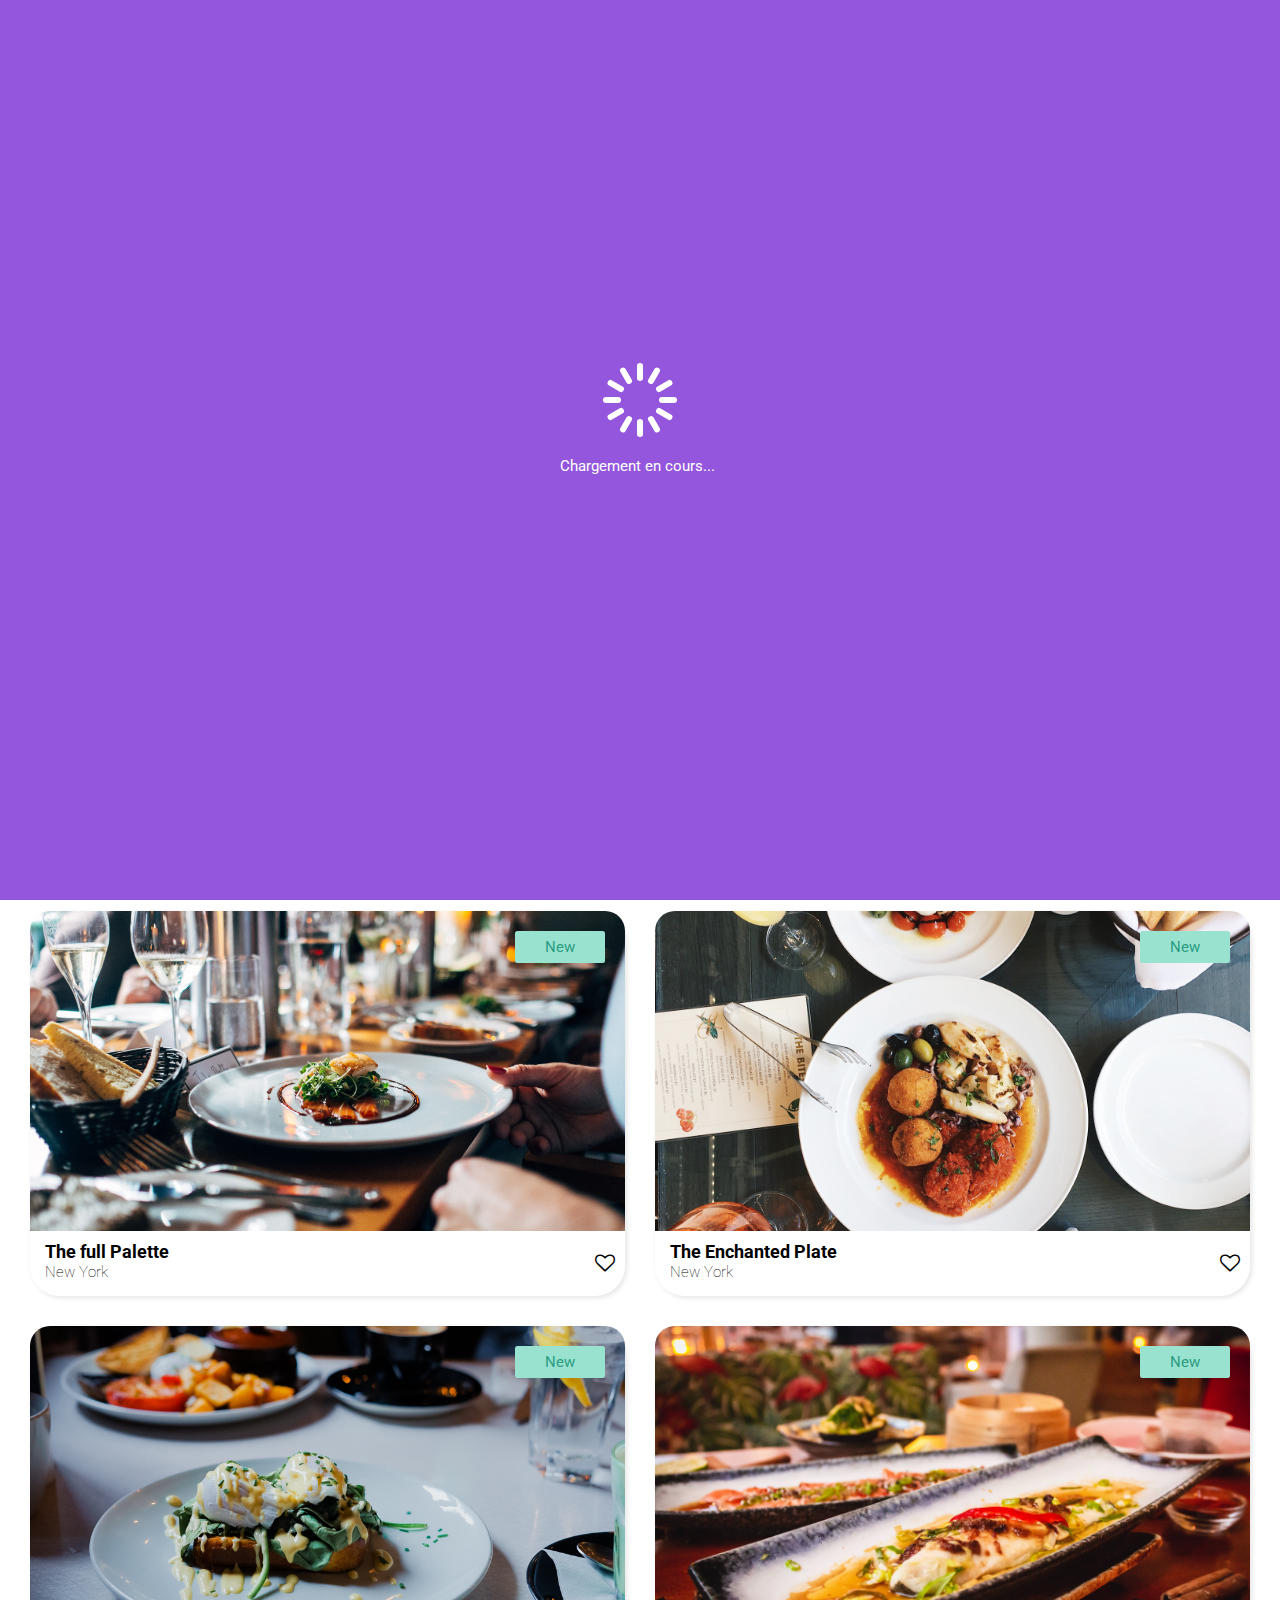
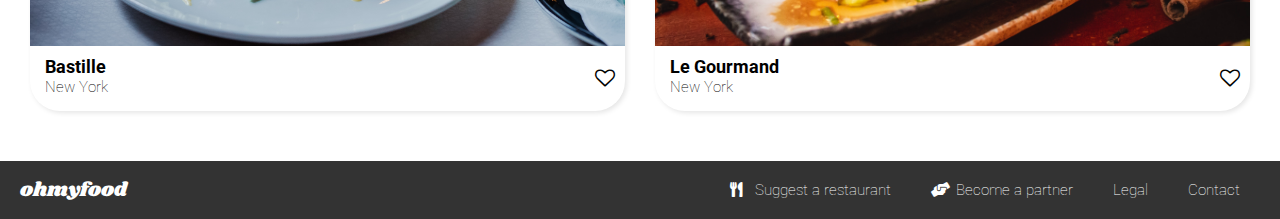
==== commit 1cd6a8fb: "prefixed" ====
--- a/index.html
+++ b/index.html
@@ -8,7 +8,6 @@
  	<link rel="stylesheet" href="https://use.fontawesome.com/releases/v5.7.1/css/all.css">
     <link rel="stylesheet" href="https://stackpath.bootstrapcdn.com/font-awesome/4.7.0/css/font-awesome.min.css">
     <link rel="stylesheet" href="css/style.css">
-    <link rel="stylesheet" href="css/prefixed/style.css">
     <title>Oh my food !</title>
 </head>
 <body>
--- a/css/style.css
+++ b/css/style.css
@@ -1 +1,2 @@
-﻿html{font-size:62.5%}body{box-sizing:border-box;background:#fff}body{font-family:"Roboto",sans-serif;color:#000;font-size:1.5rem;font-weight:100;line-height:1.8rem}h1{font-family:"Shrikhand",cursive;color:#fff;font-size:2rem;font-weight:400}h2{font-family:"Roboto",sans-serif;color:#000;font-weight:700}h3{font-family:"Roboto",sans-serif;color:#000;font-weight:700;font-size:1.8rem;line-height:1.2rem}.loc-container__city{font-family:"Roboto",sans-serif;color:#000;font-weight:400;font-size:1.5rem;line-height:1.2rem}.manual-list{font-weight:400}.btn{font-family:"Roboto",sans-serif;color:#fff;font-weight:400;font-size:1.5rem}.footer a{color:#fff}legend{font-family:"Roboto",sans-serif;text-transform:uppercase;color:#333;font-weight:400;font-size:1.5rem;line-height:1.2rem}strong{font-weight:700;line-height:2rem}.icon-list{color:gray;font-size:2rem}.icon-fav{font-size:2rem;cursor:pointer}.restaurant-prev-img__badge{font-family:"Roboto",sans-serif;color:#2c9c81;font-weight:400;font-size:1.5rem;line-height:1.2rem}.loader-container .paragraph{font-family:"Roboto",sans-serif;color:#fff;font-weight:400;font-size:1.5rem;line-height:1.2rem}body{background-color:#fff}.loc{background-color:#d9d9d9}.hero-home,.restaurant{background-color:#f2f2f2}footer{background-color:#333}.hero-container{background-color:#f2f2f2}.menu{background-color:#f2f2f2}body{margin:0}.loc,h1,footer{padding:1rem;margin:0}.loc-container>*{padding:1rem;margin:0}section{padding:4rem 2rem}h1,h2,h3,p,span,header{padding:1rem}footer ul{padding:0 1rem}ul{margin:0;list-style:none}a{text-decoration:none}@media screen and (min-width: 700px){.manual-list{display:grid;grid-template-columns:repeat(3, 1fr);grid-auto-rows:minmax(20rem, auto);padding:4rem 2rem}}@media screen and (min-width: 700px){.manual-list__item{flex-direction:column;justify-content:space-around}}@media screen and (min-width: 700px){.manual-list__item>.list-style{top:-1.5rem}}@media screen and (min-width: 700px){.manual-list__item>i{font-size:4rem}}@media screen and (min-width: 700px){.restaurant-grid{display:grid;grid-template-columns:repeat(2, 1fr);grid-gap:1rem;grid-auto-rows:minmax(100px, auto)}}.restaurant-grid .restaurant-prev--1{grid-column:1;grid-row:1}.restaurant-grid .restaurant-prev--2{grid-column:2;grid-row:1}.restaurant-grid .restaurant-prev--3{grid-column:1;grid-row:2}.restaurant-grid .restaurant-prev--4{grid-column:2;grid-row:2}@media screen and (min-width: 700px){.menu-form{display:grid;grid-template-columns:repeat(2, 1fr);grid-gap:10px;grid-auto-rows:minmax(100px, auto);margin:0 4rem}}.menu-form .btn{grid-column:1/3;grid-row:3}@media screen and (min-width: 700px){.menu-form label{width:40vw}}@media screen and (min-width: 1200px){.menu-form label{width:40vw}}@media screen and (min-width: 1200px){.footer{display:flex;justify-content:space-between}}@media screen and (min-width: 1200px){.footer ul{display:flex;justify-content:flex-start;margin:0}}@media screen and (min-width: 1200px){.footer ul li{padding:1rem 2rem;margin:0}}.btn{background-image:linear-gradient(-15deg, #9356DC, #ff79DA);text-align:center;border-radius:3rem;border:none;padding:1.5rem 2rem;color:#fff;cursor:pointer;box-shadow:.2rem .2rem .5rem #e6e6e6}.btn:hover{box-shadow:.2rem .2rem 1rem #333;background-image:linear-gradient(-15deg, #9e67e0, #ff8de0)}.icon-fill-hover{position:relative;padding:0}.icon-fill-hover .icon-fill-hover__item{position:relative;list-style:none;cursor:pointer}.icon-fill-hover .icon-fill-hover__item a{text-decoration:none;pointer-events:none}.icon-fill-hover .icon-fill-hover__item a .fa{font-size:2rem;color:#000;z-index:0;position:relative}.icon-fill-hover .icon-fill-hover__item::before{font-family:fontAwesome;position:absolute;top:.1rem;left:0rem;z-index:1;height:0;font-size:2rem;overflow:hidden;transition:.5s ease-in-out;content:"";background-image:linear-gradient(-15deg, #9356DC, #ff79DA);-webkit-background-clip:text;-moz-background-clip:text;background-clip:text;-webkit-text-fill-color:transparent}.icon-fill-hover .icon-fill-hover__item:hover::before{height:100%}.hero{padding:4rem 0 0}@media screen and (min-width: 700px){.hero{padding:25rem 0 0}}.hero-home{padding:2rem 0 5rem}@media screen and (min-width: 700px){.hero-home{padding:8rem}}.hero-container{border-radius:4rem 4rem 0 0}.hero-container__title{color:#000;padding:2rem}.hero-container>.hero-title{display:flex;justify-content:space-between;align-items:center;margin-top:16rem;position:relative}.hero-container i{margin-right:3rem}.hero--thefullpalette,.restaurant-prev-img--thefullpalette{background:url("../public/img/restaurants/fullpalette.jpg") no-repeat center;background-size:cover}.hero--theenchantedplate,.restaurant-prev-img--theenchantedplate{background:url("../public/img/restaurants/enchantedplate.jpg") no-repeat center;background-size:cover}.hero--bastille,.restaurant-prev-img--bastille{background:url("../public/img/restaurants/bastille.jpg") no-repeat center;background-size:cover}.hero--legourmand,.restaurant-prev-img--legourmand{background:url("../public/img/restaurants/gourmand.jpg") no-repeat center;background-size:cover}.header{display:flex;justify-content:center;align-items:center;position:relative;box-shadow:.1rem .1rem 1rem #333}.header a{position:absolute;left:3rem;color:#000}fieldset{border:none}fieldset legend{margin-top:2rem}input[type=submit]{width:15rem;margin:2rem auto;display:block}input[type=radio]{opacity:0;margin:0}label{display:flex;justify-content:flex-start;align-items:flex-end;height:59px;margin:1rem 0 0;cursor:pointer;border-radius:1.5rem;background-color:#fff;box-shadow:.2rem .2rem .5rem #e6e6e6;position:relative;overflow:hidden}label>span{margin:0;font-weight:100}label:hover>.checkmark{transform:translateX(0);transition:500ms linear}label:hover>.checkmark>.fas{transform:rotate(1turn);transition:500ms 100ms}label:hover .menu-title{width:55vw;transition:500ms ease-in-out}@media screen and (min-width: 700px){label:hover .menu-title{width:25vw}}@media screen and (min-width: 1200px){label:hover .menu-title{width:30vw}}.checkmark{position:absolute;right:0;top:0;border-radius:0 1.5rem 1.5rem 0;background-color:#99e2d0;color:#fff;height:59px;width:3rem;transform:translateX(5rem)}.checkmark .fas{padding:1.5rem .8rem}.menu-title{width:65vw;overflow:hidden;white-space:nowrap;text-overflow:ellipsis}@keyframes appear{0%{opacity:0;transform:translateY(10px)}50%{opacity:.5}100%{opacity:1;transform:translateY(0px)}}form .entree__choix{animation:appear 1000ms backwards}form .entree__choix--1{animation-delay:250ms}form .entree__choix--2{animation-delay:500ms}form .entree__choix--3{animation-delay:750ms}form .entree__choix--4{animation-delay:1000ms}form .plat__choix{animation:appear 1000ms backwards}form .plat__choix--1{animation-delay:250ms}form .plat__choix--2{animation-delay:500ms}form .plat__choix--3{animation-delay:750ms}form .plat__choix--4{animation-delay:1000ms}form .dessert__choix{animation:appear 1000ms backwards}form .dessert__choix--1{animation-delay:250ms}form .dessert__choix--2{animation-delay:500ms}form .dessert__choix--3{animation-delay:750ms}form .dessert__choix--4{animation-delay:1000ms}footer i{margin-right:1rem;width:1.5rem}footer ul,footer li{margin-top:1rem}.header,.hero-home,.loc{text-align:center}.manual-list{list-style:none;padding:0}.manual-list__item{display:flex;align-items:center;background-color:#f2f2f2;padding:2rem;margin:2rem 1rem;position:relative;border-radius:2.5rem;box-shadow:.5rem .5rem .5rem #e6e6e6}.manual-list__item>.list-style{background-color:#9356dc;color:#fff;border-radius:3rem;width:2rem;padding:.5rem;text-align:center;margin:0;position:absolute}@media screen and (max-width: 700px){.manual-list__item>.list-style{left:-1.5rem}}.manual-list__item>i{margin:1rem}.manual-list__item:nth-child(3){background-color:#e4d5f6}.manual-list__item:nth-child(3) i{color:#9356dc}.loc-icon{margin-right:1rem}.restaurant-prev{border-radius:3rem;box-shadow:.2rem .2rem .5rem #e6e6e6;background-color:#fff;margin:1rem}.restaurant-prev-img{height:18rem;border-radius:2rem 2rem 0 0}@media screen and (min-width: 1200px){.restaurant-prev-img{height:32rem}}.restaurant-prev-desc{padding:1rem;display:flex;justify-content:space-between;align-items:center}.restaurant-prev .restaurant-prev-desc-txt__title{margin:.5rem;padding:0}.restaurant-prev .restaurant-prev-desc-txt__city{margin:.5rem;padding:0}.restaurant-prev-img__badge{float:right;background-color:#99e2d0;padding:1rem 3rem;margin:2rem;border-radius:.25rem}@keyframes lds-spinner{0%{opacity:1}100%{opacity:0}}@keyframes loader-container{0%{background:#9356dc}100%{opacity:0;z-index:-1}}.lds-spinner{position:relative;width:8rem;margin:auto;padding:40vh 14rem 4rem}.lds-spinner .bar{transform-origin:40px 40px;animation:lds-spinner 1200ms linear reverse infinite}.lds-spinner .bar--1{animation-delay:100ms;transform:rotate(30deg)}.lds-spinner .bar--2{animation-delay:200ms;transform:rotate(60deg)}.lds-spinner .bar--3{animation-delay:300ms;transform:rotate(90deg)}.lds-spinner .bar--4{animation-delay:400ms;transform:rotate(120deg)}.lds-spinner .bar--5{animation-delay:500ms;transform:rotate(150deg)}.lds-spinner .bar--6{animation-delay:600ms;transform:rotate(180deg)}.lds-spinner .bar--7{animation-delay:700ms;transform:rotate(210deg)}.lds-spinner .bar--8{animation-delay:800ms;transform:rotate(240deg)}.lds-spinner .bar--9{animation-delay:900ms;transform:rotate(270deg)}.lds-spinner .bar--10{animation-delay:1000ms;transform:rotate(300deg)}.lds-spinner .bar--11{animation-delay:1100ms;transform:rotate(330deg)}.lds-spinner .bar--12{animation-delay:1200ms;transform:rotate(360deg)}.loader-container{position:absolute;z-index:1;background-color:#9356dc;top:0;bottom:0;right:0;left:0;animation:loader-container 500ms 2400ms forwards}.loader-container .paragraph{width:18rem;margin:5rem auto}.lds-spinner .bar:after{content:" ";display:block;position:absolute;top:3px;left:37px;width:6px;height:18px;border-radius:2rem;background:#fff}.menu{padding:2rem 1rem}.menu hr{border-top:.2rem solid #99e2d0;color:#99e2d0;width:10%;margin:0}/*# sourceMappingURL=style.css.map */
+html{font-size:62.5%}body{-webkit-box-sizing:border-box;box-sizing:border-box;background:#fff}body{font-family:"Roboto",sans-serif;color:#000;font-size:1.5rem;font-weight:100;line-height:1.8rem}h1{font-family:"Shrikhand",cursive;color:#fff;font-size:2rem;font-weight:400}h2{font-family:"Roboto",sans-serif;color:#000;font-weight:700}h3{font-family:"Roboto",sans-serif;color:#000;font-weight:700;font-size:1.8rem;line-height:1.2rem}.loc-container__city{font-family:"Roboto",sans-serif;color:#000;font-weight:400;font-size:1.5rem;line-height:1.2rem}.manual-list{font-weight:400}.btn{font-family:"Roboto",sans-serif;color:#fff;font-weight:400;font-size:1.5rem}.footer a{color:#fff}legend{font-family:"Roboto",sans-serif;text-transform:uppercase;color:#333;font-weight:400;font-size:1.5rem;line-height:1.2rem}strong{font-weight:700;line-height:2rem}.icon-list{color:gray;font-size:2rem}.icon-fav{font-size:2rem;cursor:pointer}.restaurant-prev-img__badge{font-family:"Roboto",sans-serif;color:#2c9c81;font-weight:400;font-size:1.5rem;line-height:1.2rem}.loader-container .paragraph{font-family:"Roboto",sans-serif;color:#fff;font-weight:400;font-size:1.5rem;line-height:1.2rem}body{background-color:#fff}.loc{background-color:#d9d9d9}.hero-home,.restaurant{background-color:#f2f2f2}footer{background-color:#333}.hero-container{background-color:#f2f2f2}.menu{background-color:#f2f2f2}body{margin:0}.loc,h1,footer{padding:1rem;margin:0}.loc-container>*{padding:1rem;margin:0}section{padding:4rem 2rem}h1,h2,h3,p,span,header{padding:1rem}footer ul{padding:0 1rem}ul{margin:0;list-style:none}a{text-decoration:none}@media screen and (min-width: 700px){.manual-list{display:grid;grid-template-columns:repeat(3, 1fr);grid-auto-rows:minmax(20rem, auto);padding:4rem 2rem}}@media screen and (min-width: 700px){.manual-list__item{-webkit-box-orient:vertical;-webkit-box-direction:normal;-ms-flex-direction:column;flex-direction:column;-ms-flex-pack:distribute;justify-content:space-around}}@media screen and (min-width: 700px){.manual-list__item>.list-style{top:-1.5rem}}@media screen and (min-width: 700px){.manual-list__item>i{font-size:4rem}}@media screen and (min-width: 700px){.restaurant-grid{display:grid;grid-template-columns:repeat(2, 1fr);grid-gap:1rem;grid-auto-rows:minmax(100px, auto)}}.restaurant-grid .restaurant-prev--1{grid-column:1;grid-row:1}.restaurant-grid .restaurant-prev--2{grid-column:2;grid-row:1}.restaurant-grid .restaurant-prev--3{grid-column:1;grid-row:2}.restaurant-grid .restaurant-prev--4{grid-column:2;grid-row:2}@media screen and (min-width: 700px){.menu-form{display:grid;grid-template-columns:repeat(2, 1fr);grid-gap:10px;grid-auto-rows:minmax(100px, auto);margin:0 4rem}}.menu-form .btn{grid-column:1/3;grid-row:3}@media screen and (min-width: 700px){.menu-form label{width:40vw}}@media screen and (min-width: 1200px){.menu-form label{width:40vw}}@media screen and (min-width: 1200px){.footer{display:-webkit-box;display:-ms-flexbox;display:flex;-webkit-box-pack:justify;-ms-flex-pack:justify;justify-content:space-between}}@media screen and (min-width: 1200px){.footer ul{display:-webkit-box;display:-ms-flexbox;display:flex;-webkit-box-pack:start;-ms-flex-pack:start;justify-content:flex-start;margin:0}}@media screen and (min-width: 1200px){.footer ul li{padding:1rem 2rem;margin:0}}.btn{background-image:-o-linear-gradient(105deg, #9356DC, #ff79DA);background-image:linear-gradient(-15deg, #9356DC, #ff79DA);text-align:center;border-radius:3rem;border:none;padding:1.5rem 2rem;color:#fff;cursor:pointer;-webkit-box-shadow:.2rem .2rem .5rem #e6e6e6;box-shadow:.2rem .2rem .5rem #e6e6e6}.btn:hover{-webkit-box-shadow:.2rem .2rem 1rem #333;box-shadow:.2rem .2rem 1rem #333;background-image:-o-linear-gradient(105deg, #9e67e0, #ff8de0);background-image:linear-gradient(-15deg, #9e67e0, #ff8de0)}.icon-fill-hover{position:relative;padding:0}.icon-fill-hover .icon-fill-hover__item{position:relative;list-style:none;cursor:pointer}.icon-fill-hover .icon-fill-hover__item a{text-decoration:none;pointer-events:none}.icon-fill-hover .icon-fill-hover__item a .fa{font-size:2rem;color:#000;z-index:0;position:relative}.icon-fill-hover .icon-fill-hover__item::before{font-family:fontAwesome;position:absolute;top:.1rem;left:0rem;z-index:1;height:0;font-size:2rem;overflow:hidden;-webkit-transition:.5s ease-in-out;-o-transition:.5s ease-in-out;transition:.5s ease-in-out;content:"";background-image:-o-linear-gradient(105deg, #9356DC, #ff79DA);background-image:linear-gradient(-15deg, #9356DC, #ff79DA);-webkit-background-clip:text;-moz-background-clip:text;background-clip:text;-webkit-text-fill-color:transparent}.icon-fill-hover .icon-fill-hover__item:hover::before{height:100%}.hero{padding:4rem 0 0}@media screen and (min-width: 700px){.hero{padding:25rem 0 0}}.hero-home{padding:2rem 0 5rem}@media screen and (min-width: 700px){.hero-home{padding:8rem}}.hero-container{border-radius:4rem 4rem 0 0}.hero-container__title{color:#000;padding:2rem}.hero-container>.hero-title{display:-webkit-box;display:-ms-flexbox;display:flex;-webkit-box-pack:justify;-ms-flex-pack:justify;justify-content:space-between;-webkit-box-align:center;-ms-flex-align:center;align-items:center;margin-top:16rem;position:relative}.hero-container i{margin-right:3rem}.hero--thefullpalette,.restaurant-prev-img--thefullpalette{background:url("../public/img/restaurants/fullpalette.jpg") no-repeat center;background-size:cover}.hero--theenchantedplate,.restaurant-prev-img--theenchantedplate{background:url("../public/img/restaurants/enchantedplate.jpg") no-repeat center;background-size:cover}.hero--bastille,.restaurant-prev-img--bastille{background:url("../public/img/restaurants/bastille.jpg") no-repeat center;background-size:cover}.hero--legourmand,.restaurant-prev-img--legourmand{background:url("../public/img/restaurants/gourmand.jpg") no-repeat center;background-size:cover}.header{display:-webkit-box;display:-ms-flexbox;display:flex;-webkit-box-pack:center;-ms-flex-pack:center;justify-content:center;-webkit-box-align:center;-ms-flex-align:center;align-items:center;position:relative;-webkit-box-shadow:.1rem .1rem 1rem #333;box-shadow:.1rem .1rem 1rem #333}.header a{position:absolute;left:3rem;color:#000}fieldset{border:none}fieldset legend{margin-top:2rem}input[type=submit]{width:15rem;margin:2rem auto;display:block}input[type=radio]{opacity:0;margin:0}label{display:-webkit-box;display:-ms-flexbox;display:flex;-webkit-box-pack:start;-ms-flex-pack:start;justify-content:flex-start;-webkit-box-align:end;-ms-flex-align:end;align-items:flex-end;height:59px;margin:1rem 0 0;cursor:pointer;border-radius:1.5rem;background-color:#fff;-webkit-box-shadow:.2rem .2rem .5rem #e6e6e6;box-shadow:.2rem .2rem .5rem #e6e6e6;position:relative;overflow:hidden}label>span{margin:0;font-weight:100}label:hover>.checkmark{-webkit-transform:translateX(0);-ms-transform:translateX(0);transform:translateX(0);-webkit-transition:500ms linear;-o-transition:500ms linear;transition:500ms linear}label:hover>.checkmark>.fas{-webkit-transform:rotate(1turn);-ms-transform:rotate(1turn);transform:rotate(1turn);-webkit-transition:500ms 100ms;-o-transition:500ms 100ms;transition:500ms 100ms}label:hover .menu-title{width:55vw;-webkit-transition:500ms ease-in-out;-o-transition:500ms ease-in-out;transition:500ms ease-in-out}@media screen and (min-width: 700px){label:hover .menu-title{width:25vw}}@media screen and (min-width: 1200px){label:hover .menu-title{width:30vw}}.checkmark{position:absolute;right:0;top:0;border-radius:0 1.5rem 1.5rem 0;background-color:#99e2d0;color:#fff;height:59px;width:3rem;-webkit-transform:translateX(5rem);-ms-transform:translateX(5rem);transform:translateX(5rem)}.checkmark .fas{padding:1.5rem .8rem}.menu-title{width:65vw;overflow:hidden;white-space:nowrap;-o-text-overflow:ellipsis;text-overflow:ellipsis}@-webkit-keyframes appear{0%{opacity:0;-webkit-transform:translateY(10px);transform:translateY(10px)}50%{opacity:.5}100%{opacity:1;-webkit-transform:translateY(0px);transform:translateY(0px)}}@keyframes appear{0%{opacity:0;-webkit-transform:translateY(10px);transform:translateY(10px)}50%{opacity:.5}100%{opacity:1;-webkit-transform:translateY(0px);transform:translateY(0px)}}form .entree__choix{-webkit-animation:appear 1000ms backwards;animation:appear 1000ms backwards}form .entree__choix--1{-webkit-animation-delay:250ms;animation-delay:250ms}form .entree__choix--2{-webkit-animation-delay:500ms;animation-delay:500ms}form .entree__choix--3{-webkit-animation-delay:750ms;animation-delay:750ms}form .entree__choix--4{-webkit-animation-delay:1000ms;animation-delay:1000ms}form .plat__choix{-webkit-animation:appear 1000ms backwards;animation:appear 1000ms backwards}form .plat__choix--1{-webkit-animation-delay:250ms;animation-delay:250ms}form .plat__choix--2{-webkit-animation-delay:500ms;animation-delay:500ms}form .plat__choix--3{-webkit-animation-delay:750ms;animation-delay:750ms}form .plat__choix--4{-webkit-animation-delay:1000ms;animation-delay:1000ms}form .dessert__choix{-webkit-animation:appear 1000ms backwards;animation:appear 1000ms backwards}form .dessert__choix--1{-webkit-animation-delay:250ms;animation-delay:250ms}form .dessert__choix--2{-webkit-animation-delay:500ms;animation-delay:500ms}form .dessert__choix--3{-webkit-animation-delay:750ms;animation-delay:750ms}form .dessert__choix--4{-webkit-animation-delay:1000ms;animation-delay:1000ms}footer i{margin-right:1rem;width:1.5rem}footer ul,footer li{margin-top:1rem}.header,.hero-home,.loc{text-align:center}.manual-list{list-style:none;padding:0}.manual-list__item{display:-webkit-box;display:-ms-flexbox;display:flex;-webkit-box-align:center;-ms-flex-align:center;align-items:center;background-color:#f2f2f2;padding:2rem;margin:2rem 1rem;position:relative;border-radius:2.5rem;-webkit-box-shadow:.5rem .5rem .5rem #e6e6e6;box-shadow:.5rem .5rem .5rem #e6e6e6}.manual-list__item>.list-style{background-color:#9356dc;color:#fff;border-radius:3rem;width:2rem;padding:.5rem;text-align:center;margin:0;position:absolute}@media screen and (max-width: 700px){.manual-list__item>.list-style{left:-1.5rem}}.manual-list__item>i{margin:1rem}.manual-list__item:nth-child(3){background-color:#e4d5f6}.manual-list__item:nth-child(3) i{color:#9356dc}.loc-icon{margin-right:1rem}.restaurant-prev{border-radius:3rem;-webkit-box-shadow:.2rem .2rem .5rem #e6e6e6;box-shadow:.2rem .2rem .5rem #e6e6e6;background-color:#fff;margin:1rem}.restaurant-prev-img{height:18rem;border-radius:2rem 2rem 0 0}@media screen and (min-width: 1200px){.restaurant-prev-img{height:32rem}}.restaurant-prev-desc{padding:1rem;display:-webkit-box;display:-ms-flexbox;display:flex;-webkit-box-pack:justify;-ms-flex-pack:justify;justify-content:space-between;-webkit-box-align:center;-ms-flex-align:center;align-items:center}.restaurant-prev .restaurant-prev-desc-txt__title{margin:.5rem;padding:0}.restaurant-prev .restaurant-prev-desc-txt__city{margin:.5rem;padding:0}.restaurant-prev-img__badge{float:right;background-color:#99e2d0;padding:1rem 3rem;margin:2rem;border-radius:.25rem}@-webkit-keyframes lds-spinner{0%{opacity:1}100%{opacity:0}}@keyframes lds-spinner{0%{opacity:1}100%{opacity:0}}@-webkit-keyframes loader-container{0%{background:#9356dc}100%{opacity:0;z-index:-1}}@keyframes loader-container{0%{background:#9356dc}100%{opacity:0;z-index:-1}}.lds-spinner{position:relative;width:8rem;margin:auto;padding:40vh 20vh 4rem}.lds-spinner .bar{-webkit-transform-origin:40px 40px;-ms-transform-origin:40px 40px;transform-origin:40px 40px;animation:lds-spinner 1200ms linear reverse infinite}.lds-spinner .bar--1{-webkit-animation-delay:100ms;animation-delay:100ms;-webkit-transform:rotate(30deg);-ms-transform:rotate(30deg);transform:rotate(30deg)}.lds-spinner .bar--2{-webkit-animation-delay:200ms;animation-delay:200ms;-webkit-transform:rotate(60deg);-ms-transform:rotate(60deg);transform:rotate(60deg)}.lds-spinner .bar--3{-webkit-animation-delay:300ms;animation-delay:300ms;-webkit-transform:rotate(90deg);-ms-transform:rotate(90deg);transform:rotate(90deg)}.lds-spinner .bar--4{-webkit-animation-delay:400ms;animation-delay:400ms;-webkit-transform:rotate(120deg);-ms-transform:rotate(120deg);transform:rotate(120deg)}.lds-spinner .bar--5{-webkit-animation-delay:500ms;animation-delay:500ms;-webkit-transform:rotate(150deg);-ms-transform:rotate(150deg);transform:rotate(150deg)}.lds-spinner .bar--6{-webkit-animation-delay:600ms;animation-delay:600ms;-webkit-transform:rotate(180deg);-ms-transform:rotate(180deg);transform:rotate(180deg)}.lds-spinner .bar--7{-webkit-animation-delay:700ms;animation-delay:700ms;-webkit-transform:rotate(210deg);-ms-transform:rotate(210deg);transform:rotate(210deg)}.lds-spinner .bar--8{-webkit-animation-delay:800ms;animation-delay:800ms;-webkit-transform:rotate(240deg);-ms-transform:rotate(240deg);transform:rotate(240deg)}.lds-spinner .bar--9{-webkit-animation-delay:900ms;animation-delay:900ms;-webkit-transform:rotate(270deg);-ms-transform:rotate(270deg);transform:rotate(270deg)}.lds-spinner .bar--10{-webkit-animation-delay:1000ms;animation-delay:1000ms;-webkit-transform:rotate(300deg);-ms-transform:rotate(300deg);transform:rotate(300deg)}.lds-spinner .bar--11{-webkit-animation-delay:1100ms;animation-delay:1100ms;-webkit-transform:rotate(330deg);-ms-transform:rotate(330deg);transform:rotate(330deg)}.lds-spinner .bar--12{-webkit-animation-delay:1200ms;animation-delay:1200ms;-webkit-transform:rotate(360deg);-ms-transform:rotate(360deg);transform:rotate(360deg)}.loader-container{position:absolute;z-index:1;background-color:#9356dc;top:0;bottom:0;right:0;left:0;-webkit-animation:loader-container 500ms 2400ms forwards;animation:loader-container 500ms 2400ms forwards}.loader-container .paragraph{width:18rem;margin:5rem auto}.lds-spinner .bar:after{content:" ";display:block;position:absolute;top:3px;left:37px;width:6px;height:18px;border-radius:2rem;background:#fff}.menu{padding:2rem 1rem}.menu hr{border-top:.2rem solid #99e2d0;color:#99e2d0;width:10%;margin:0}
+/*# sourceMappingURL=[data-uri] */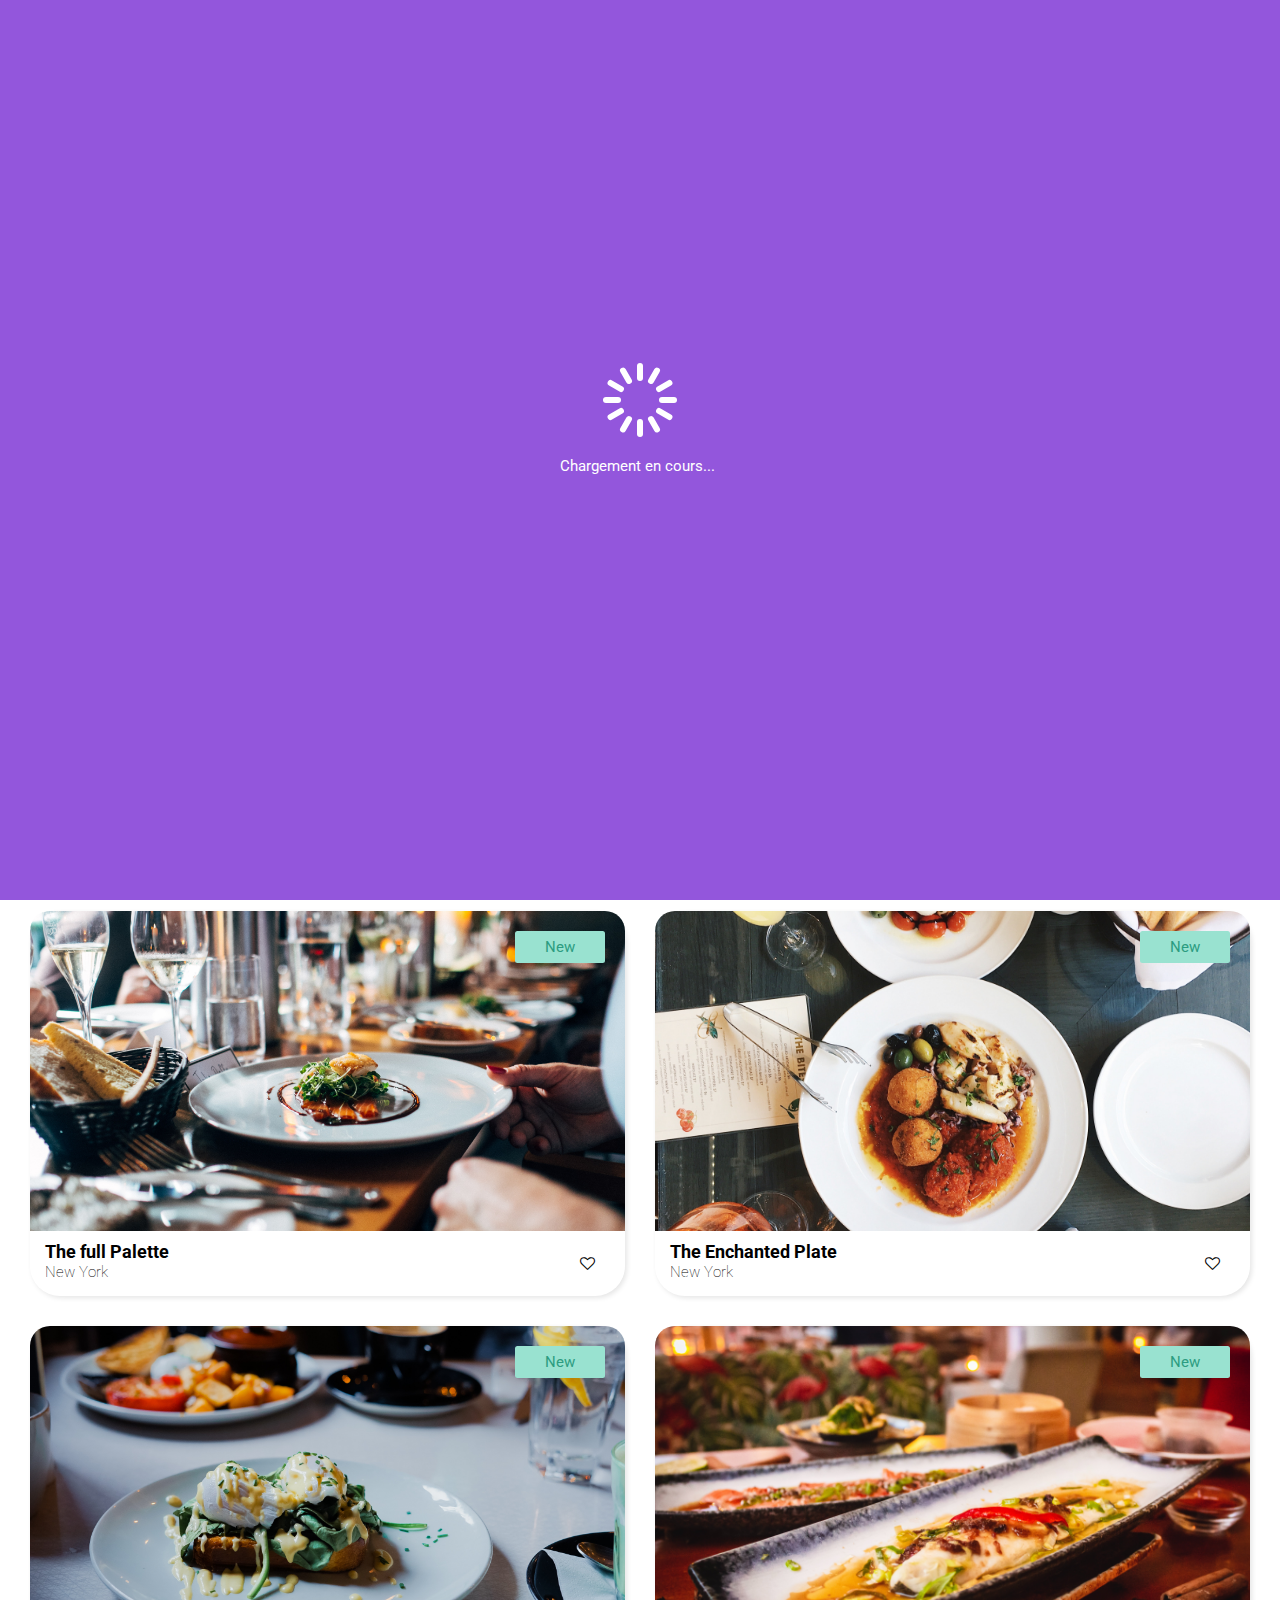
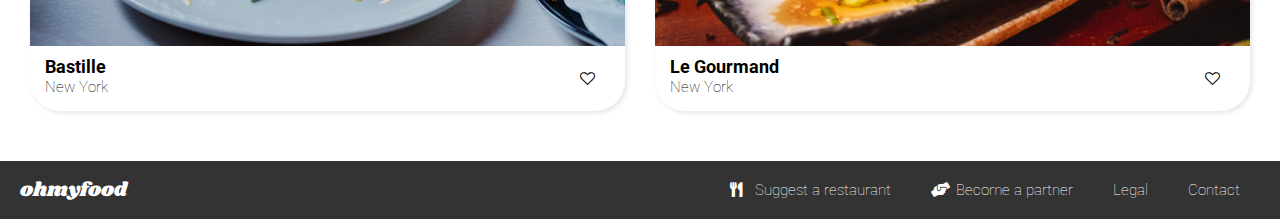
==== commit 3f362f4f: "compatibilite before/transition resolu avec span" ====
--- a/index.html
+++ b/index.html
@@ -75,11 +75,14 @@
 							<p class="restaurant-prev-desc-txt__city">New York</p>
 						</div>
 						<ul class="icon-fill-hover">
-							<li class="icon-fill-hover__item">
+						  <li class="icon-fill-hover__item">
+						      <span class="icon-filled">
+						        <i class="fa fa-heart" aria-hidden="true"></i>
+						      </span>
 						      <a href="">
 						        <i class="fa fa-heart-o" aria-hidden="true"></i>
 						      </a>
-						    </li>
+						  </li>
 						</ul>
 					</div>
 				</div>
@@ -95,11 +98,14 @@
 							<p class="restaurant-prev-desc-txt__city">New York</p>
 						</div>
 						<ul class="icon-fill-hover">
-							<li class="icon-fill-hover__item">
+						  <li class="icon-fill-hover__item">
+						      <span class="icon-filled">
+						        <i class="fa fa-heart" aria-hidden="true"></i>
+						      </span>
 						      <a href="">
 						        <i class="fa fa-heart-o" aria-hidden="true"></i>
 						      </a>
-						    </li>
+						  </li>
 						</ul>
 					</div>
 				</div>
@@ -115,11 +121,14 @@
 							<p class="restaurant-prev-desc-txt__city">New York</p>
 						</div>
 						<ul class="icon-fill-hover">
-							<li class="icon-fill-hover__item">
+						  <li class="icon-fill-hover__item">
+						      <span class="icon-filled">
+						        <i class="fa fa-heart" aria-hidden="true"></i>
+						      </span>
 						      <a href="">
 						        <i class="fa fa-heart-o" aria-hidden="true"></i>
 						      </a>
-						    </li>
+						  </li>
 						</ul>
 					</div>
 				</div>
@@ -135,11 +144,14 @@
 							<p class="restaurant-prev-desc-txt__city">New York</p>
 						</div>
 						<ul class="icon-fill-hover">
-							<li class="icon-fill-hover__item">
+						  <li class="icon-fill-hover__item">
+						      <span class="icon-filled">
+						        <i class="fa fa-heart" aria-hidden="true"></i>
+						      </span>
 						      <a href="">
 						        <i class="fa fa-heart-o" aria-hidden="true"></i>
 						      </a>
-						    </li>
+						  </li>
 						</ul>
 					</div>
 				</div>
--- a/css/style.css
+++ b/css/style.css
@@ -1,2 +1 @@
-html{font-size:62.5%}body{-webkit-box-sizing:border-box;box-sizing:border-box;background:#fff}body{font-family:"Roboto",sans-serif;color:#000;font-size:1.5rem;font-weight:100;line-height:1.8rem}h1{font-family:"Shrikhand",cursive;color:#fff;font-size:2rem;font-weight:400}h2{font-family:"Roboto",sans-serif;color:#000;font-weight:700}h3{font-family:"Roboto",sans-serif;color:#000;font-weight:700;font-size:1.8rem;line-height:1.2rem}.loc-container__city{font-family:"Roboto",sans-serif;color:#000;font-weight:400;font-size:1.5rem;line-height:1.2rem}.manual-list{font-weight:400}.btn{font-family:"Roboto",sans-serif;color:#fff;font-weight:400;font-size:1.5rem}.footer a{color:#fff}legend{font-family:"Roboto",sans-serif;text-transform:uppercase;color:#333;font-weight:400;font-size:1.5rem;line-height:1.2rem}strong{font-weight:700;line-height:2rem}.icon-list{color:gray;font-size:2rem}.icon-fav{font-size:2rem;cursor:pointer}.restaurant-prev-img__badge{font-family:"Roboto",sans-serif;color:#2c9c81;font-weight:400;font-size:1.5rem;line-height:1.2rem}.loader-container .paragraph{font-family:"Roboto",sans-serif;color:#fff;font-weight:400;font-size:1.5rem;line-height:1.2rem}body{background-color:#fff}.loc{background-color:#d9d9d9}.hero-home,.restaurant{background-color:#f2f2f2}footer{background-color:#333}.hero-container{background-color:#f2f2f2}.menu{background-color:#f2f2f2}body{margin:0}.loc,h1,footer{padding:1rem;margin:0}.loc-container>*{padding:1rem;margin:0}section{padding:4rem 2rem}h1,h2,h3,p,span,header{padding:1rem}footer ul{padding:0 1rem}ul{margin:0;list-style:none}a{text-decoration:none}@media screen and (min-width: 700px){.manual-list{display:grid;grid-template-columns:repeat(3, 1fr);grid-auto-rows:minmax(20rem, auto);padding:4rem 2rem}}@media screen and (min-width: 700px){.manual-list__item{-webkit-box-orient:vertical;-webkit-box-direction:normal;-ms-flex-direction:column;flex-direction:column;-ms-flex-pack:distribute;justify-content:space-around}}@media screen and (min-width: 700px){.manual-list__item>.list-style{top:-1.5rem}}@media screen and (min-width: 700px){.manual-list__item>i{font-size:4rem}}@media screen and (min-width: 700px){.restaurant-grid{display:grid;grid-template-columns:repeat(2, 1fr);grid-gap:1rem;grid-auto-rows:minmax(100px, auto)}}.restaurant-grid .restaurant-prev--1{grid-column:1;grid-row:1}.restaurant-grid .restaurant-prev--2{grid-column:2;grid-row:1}.restaurant-grid .restaurant-prev--3{grid-column:1;grid-row:2}.restaurant-grid .restaurant-prev--4{grid-column:2;grid-row:2}@media screen and (min-width: 700px){.menu-form{display:grid;grid-template-columns:repeat(2, 1fr);grid-gap:10px;grid-auto-rows:minmax(100px, auto);margin:0 4rem}}.menu-form .btn{grid-column:1/3;grid-row:3}@media screen and (min-width: 700px){.menu-form label{width:40vw}}@media screen and (min-width: 1200px){.menu-form label{width:40vw}}@media screen and (min-width: 1200px){.footer{display:-webkit-box;display:-ms-flexbox;display:flex;-webkit-box-pack:justify;-ms-flex-pack:justify;justify-content:space-between}}@media screen and (min-width: 1200px){.footer ul{display:-webkit-box;display:-ms-flexbox;display:flex;-webkit-box-pack:start;-ms-flex-pack:start;justify-content:flex-start;margin:0}}@media screen and (min-width: 1200px){.footer ul li{padding:1rem 2rem;margin:0}}.btn{background-image:-o-linear-gradient(105deg, #9356DC, #ff79DA);background-image:linear-gradient(-15deg, #9356DC, #ff79DA);text-align:center;border-radius:3rem;border:none;padding:1.5rem 2rem;color:#fff;cursor:pointer;-webkit-box-shadow:.2rem .2rem .5rem #e6e6e6;box-shadow:.2rem .2rem .5rem #e6e6e6}.btn:hover{-webkit-box-shadow:.2rem .2rem 1rem #333;box-shadow:.2rem .2rem 1rem #333;background-image:-o-linear-gradient(105deg, #9e67e0, #ff8de0);background-image:linear-gradient(-15deg, #9e67e0, #ff8de0)}.icon-fill-hover{position:relative;padding:0}.icon-fill-hover .icon-fill-hover__item{position:relative;list-style:none;cursor:pointer}.icon-fill-hover .icon-fill-hover__item a{text-decoration:none;pointer-events:none}.icon-fill-hover .icon-fill-hover__item a .fa{font-size:2rem;color:#000;z-index:0;position:relative}.icon-fill-hover .icon-fill-hover__item::before{font-family:fontAwesome;position:absolute;top:.1rem;left:0rem;z-index:1;height:0;font-size:2rem;overflow:hidden;-webkit-transition:.5s ease-in-out;-o-transition:.5s ease-in-out;transition:.5s ease-in-out;content:"";background-image:-o-linear-gradient(105deg, #9356DC, #ff79DA);background-image:linear-gradient(-15deg, #9356DC, #ff79DA);-webkit-background-clip:text;-moz-background-clip:text;background-clip:text;-webkit-text-fill-color:transparent}.icon-fill-hover .icon-fill-hover__item:hover::before{height:100%}.hero{padding:4rem 0 0}@media screen and (min-width: 700px){.hero{padding:25rem 0 0}}.hero-home{padding:2rem 0 5rem}@media screen and (min-width: 700px){.hero-home{padding:8rem}}.hero-container{border-radius:4rem 4rem 0 0}.hero-container__title{color:#000;padding:2rem}.hero-container>.hero-title{display:-webkit-box;display:-ms-flexbox;display:flex;-webkit-box-pack:justify;-ms-flex-pack:justify;justify-content:space-between;-webkit-box-align:center;-ms-flex-align:center;align-items:center;margin-top:16rem;position:relative}.hero-container i{margin-right:3rem}.hero--thefullpalette,.restaurant-prev-img--thefullpalette{background:url("../public/img/restaurants/fullpalette.jpg") no-repeat center;background-size:cover}.hero--theenchantedplate,.restaurant-prev-img--theenchantedplate{background:url("../public/img/restaurants/enchantedplate.jpg") no-repeat center;background-size:cover}.hero--bastille,.restaurant-prev-img--bastille{background:url("../public/img/restaurants/bastille.jpg") no-repeat center;background-size:cover}.hero--legourmand,.restaurant-prev-img--legourmand{background:url("../public/img/restaurants/gourmand.jpg") no-repeat center;background-size:cover}.header{display:-webkit-box;display:-ms-flexbox;display:flex;-webkit-box-pack:center;-ms-flex-pack:center;justify-content:center;-webkit-box-align:center;-ms-flex-align:center;align-items:center;position:relative;-webkit-box-shadow:.1rem .1rem 1rem #333;box-shadow:.1rem .1rem 1rem #333}.header a{position:absolute;left:3rem;color:#000}fieldset{border:none}fieldset legend{margin-top:2rem}input[type=submit]{width:15rem;margin:2rem auto;display:block}input[type=radio]{opacity:0;margin:0}label{display:-webkit-box;display:-ms-flexbox;display:flex;-webkit-box-pack:start;-ms-flex-pack:start;justify-content:flex-start;-webkit-box-align:end;-ms-flex-align:end;align-items:flex-end;height:59px;margin:1rem 0 0;cursor:pointer;border-radius:1.5rem;background-color:#fff;-webkit-box-shadow:.2rem .2rem .5rem #e6e6e6;box-shadow:.2rem .2rem .5rem #e6e6e6;position:relative;overflow:hidden}label>span{margin:0;font-weight:100}label:hover>.checkmark{-webkit-transform:translateX(0);-ms-transform:translateX(0);transform:translateX(0);-webkit-transition:500ms linear;-o-transition:500ms linear;transition:500ms linear}label:hover>.checkmark>.fas{-webkit-transform:rotate(1turn);-ms-transform:rotate(1turn);transform:rotate(1turn);-webkit-transition:500ms 100ms;-o-transition:500ms 100ms;transition:500ms 100ms}label:hover .menu-title{width:55vw;-webkit-transition:500ms ease-in-out;-o-transition:500ms ease-in-out;transition:500ms ease-in-out}@media screen and (min-width: 700px){label:hover .menu-title{width:25vw}}@media screen and (min-width: 1200px){label:hover .menu-title{width:30vw}}.checkmark{position:absolute;right:0;top:0;border-radius:0 1.5rem 1.5rem 0;background-color:#99e2d0;color:#fff;height:59px;width:3rem;-webkit-transform:translateX(5rem);-ms-transform:translateX(5rem);transform:translateX(5rem)}.checkmark .fas{padding:1.5rem .8rem}.menu-title{width:65vw;overflow:hidden;white-space:nowrap;-o-text-overflow:ellipsis;text-overflow:ellipsis}@-webkit-keyframes appear{0%{opacity:0;-webkit-transform:translateY(10px);transform:translateY(10px)}50%{opacity:.5}100%{opacity:1;-webkit-transform:translateY(0px);transform:translateY(0px)}}@keyframes appear{0%{opacity:0;-webkit-transform:translateY(10px);transform:translateY(10px)}50%{opacity:.5}100%{opacity:1;-webkit-transform:translateY(0px);transform:translateY(0px)}}form .entree__choix{-webkit-animation:appear 1000ms backwards;animation:appear 1000ms backwards}form .entree__choix--1{-webkit-animation-delay:250ms;animation-delay:250ms}form .entree__choix--2{-webkit-animation-delay:500ms;animation-delay:500ms}form .entree__choix--3{-webkit-animation-delay:750ms;animation-delay:750ms}form .entree__choix--4{-webkit-animation-delay:1000ms;animation-delay:1000ms}form .plat__choix{-webkit-animation:appear 1000ms backwards;animation:appear 1000ms backwards}form .plat__choix--1{-webkit-animation-delay:250ms;animation-delay:250ms}form .plat__choix--2{-webkit-animation-delay:500ms;animation-delay:500ms}form .plat__choix--3{-webkit-animation-delay:750ms;animation-delay:750ms}form .plat__choix--4{-webkit-animation-delay:1000ms;animation-delay:1000ms}form .dessert__choix{-webkit-animation:appear 1000ms backwards;animation:appear 1000ms backwards}form .dessert__choix--1{-webkit-animation-delay:250ms;animation-delay:250ms}form .dessert__choix--2{-webkit-animation-delay:500ms;animation-delay:500ms}form .dessert__choix--3{-webkit-animation-delay:750ms;animation-delay:750ms}form .dessert__choix--4{-webkit-animation-delay:1000ms;animation-delay:1000ms}footer i{margin-right:1rem;width:1.5rem}footer ul,footer li{margin-top:1rem}.header,.hero-home,.loc{text-align:center}.manual-list{list-style:none;padding:0}.manual-list__item{display:-webkit-box;display:-ms-flexbox;display:flex;-webkit-box-align:center;-ms-flex-align:center;align-items:center;background-color:#f2f2f2;padding:2rem;margin:2rem 1rem;position:relative;border-radius:2.5rem;-webkit-box-shadow:.5rem .5rem .5rem #e6e6e6;box-shadow:.5rem .5rem .5rem #e6e6e6}.manual-list__item>.list-style{background-color:#9356dc;color:#fff;border-radius:3rem;width:2rem;padding:.5rem;text-align:center;margin:0;position:absolute}@media screen and (max-width: 700px){.manual-list__item>.list-style{left:-1.5rem}}.manual-list__item>i{margin:1rem}.manual-list__item:nth-child(3){background-color:#e4d5f6}.manual-list__item:nth-child(3) i{color:#9356dc}.loc-icon{margin-right:1rem}.restaurant-prev{border-radius:3rem;-webkit-box-shadow:.2rem .2rem .5rem #e6e6e6;box-shadow:.2rem .2rem .5rem #e6e6e6;background-color:#fff;margin:1rem}.restaurant-prev-img{height:18rem;border-radius:2rem 2rem 0 0}@media screen and (min-width: 1200px){.restaurant-prev-img{height:32rem}}.restaurant-prev-desc{padding:1rem;display:-webkit-box;display:-ms-flexbox;display:flex;-webkit-box-pack:justify;-ms-flex-pack:justify;justify-content:space-between;-webkit-box-align:center;-ms-flex-align:center;align-items:center}.restaurant-prev .restaurant-prev-desc-txt__title{margin:.5rem;padding:0}.restaurant-prev .restaurant-prev-desc-txt__city{margin:.5rem;padding:0}.restaurant-prev-img__badge{float:right;background-color:#99e2d0;padding:1rem 3rem;margin:2rem;border-radius:.25rem}@-webkit-keyframes lds-spinner{0%{opacity:1}100%{opacity:0}}@keyframes lds-spinner{0%{opacity:1}100%{opacity:0}}@-webkit-keyframes loader-container{0%{background:#9356dc}100%{opacity:0;z-index:-1}}@keyframes loader-container{0%{background:#9356dc}100%{opacity:0;z-index:-1}}.lds-spinner{position:relative;width:8rem;margin:auto;padding:40vh 20vh 4rem}.lds-spinner .bar{-webkit-transform-origin:40px 40px;-ms-transform-origin:40px 40px;transform-origin:40px 40px;animation:lds-spinner 1200ms linear reverse infinite}.lds-spinner .bar--1{-webkit-animation-delay:100ms;animation-delay:100ms;-webkit-transform:rotate(30deg);-ms-transform:rotate(30deg);transform:rotate(30deg)}.lds-spinner .bar--2{-webkit-animation-delay:200ms;animation-delay:200ms;-webkit-transform:rotate(60deg);-ms-transform:rotate(60deg);transform:rotate(60deg)}.lds-spinner .bar--3{-webkit-animation-delay:300ms;animation-delay:300ms;-webkit-transform:rotate(90deg);-ms-transform:rotate(90deg);transform:rotate(90deg)}.lds-spinner .bar--4{-webkit-animation-delay:400ms;animation-delay:400ms;-webkit-transform:rotate(120deg);-ms-transform:rotate(120deg);transform:rotate(120deg)}.lds-spinner .bar--5{-webkit-animation-delay:500ms;animation-delay:500ms;-webkit-transform:rotate(150deg);-ms-transform:rotate(150deg);transform:rotate(150deg)}.lds-spinner .bar--6{-webkit-animation-delay:600ms;animation-delay:600ms;-webkit-transform:rotate(180deg);-ms-transform:rotate(180deg);transform:rotate(180deg)}.lds-spinner .bar--7{-webkit-animation-delay:700ms;animation-delay:700ms;-webkit-transform:rotate(210deg);-ms-transform:rotate(210deg);transform:rotate(210deg)}.lds-spinner .bar--8{-webkit-animation-delay:800ms;animation-delay:800ms;-webkit-transform:rotate(240deg);-ms-transform:rotate(240deg);transform:rotate(240deg)}.lds-spinner .bar--9{-webkit-animation-delay:900ms;animation-delay:900ms;-webkit-transform:rotate(270deg);-ms-transform:rotate(270deg);transform:rotate(270deg)}.lds-spinner .bar--10{-webkit-animation-delay:1000ms;animation-delay:1000ms;-webkit-transform:rotate(300deg);-ms-transform:rotate(300deg);transform:rotate(300deg)}.lds-spinner .bar--11{-webkit-animation-delay:1100ms;animation-delay:1100ms;-webkit-transform:rotate(330deg);-ms-transform:rotate(330deg);transform:rotate(330deg)}.lds-spinner .bar--12{-webkit-animation-delay:1200ms;animation-delay:1200ms;-webkit-transform:rotate(360deg);-ms-transform:rotate(360deg);transform:rotate(360deg)}.loader-container{position:absolute;z-index:1;background-color:#9356dc;top:0;bottom:0;right:0;left:0;-webkit-animation:loader-container 500ms 2400ms forwards;animation:loader-container 500ms 2400ms forwards}.loader-container .paragraph{width:18rem;margin:5rem auto}.lds-spinner .bar:after{content:" ";display:block;position:absolute;top:3px;left:37px;width:6px;height:18px;border-radius:2rem;background:#fff}.menu{padding:2rem 1rem}.menu hr{border-top:.2rem solid #99e2d0;color:#99e2d0;width:10%;margin:0}
-/*# sourceMappingURL=[data-uri] */+html{font-size:62.5%}body{box-sizing:border-box;background:#fff}body{font-family:"Roboto",sans-serif;color:#000;font-size:1.5rem;font-weight:100;line-height:1.8rem}h1{font-family:"Shrikhand",cursive;color:#fff;font-size:2rem;font-weight:400}h2{font-family:"Roboto",sans-serif;color:#000;font-weight:700}h3{font-family:"Roboto",sans-serif;color:#000;font-weight:700;font-size:1.8rem;line-height:1.2rem}.loc-container__city{font-family:"Roboto",sans-serif;color:#000;font-weight:400;font-size:1.5rem;line-height:1.2rem}.manual-list{font-weight:400}.btn{font-family:"Roboto",sans-serif;color:#fff;font-weight:400;font-size:1.5rem}.footer a{color:#fff}legend{font-family:"Roboto",sans-serif;text-transform:uppercase;color:#333;font-weight:400;font-size:1.5rem;line-height:1.2rem}strong{font-weight:700;line-height:2rem}.icon-list{color:gray;font-size:2rem}.icon-fav{font-size:2rem;cursor:pointer}.restaurant-prev-img__badge{font-family:"Roboto",sans-serif;color:#2c9c81;font-weight:400;font-size:1.5rem;line-height:1.2rem}.loader-container .paragraph{font-family:"Roboto",sans-serif;color:#fff;font-weight:400;font-size:1.5rem;line-height:1.2rem}body{background-color:#fff}.loc{background-color:#d9d9d9}.hero-home,.restaurant{background-color:#f2f2f2}footer{background-color:#333}.hero-container{background-color:#f2f2f2}.menu{background-color:#f2f2f2}body{margin:0}.loc,h1,footer{padding:1rem;margin:0}.loc-container>*{padding:1rem;margin:0}section{padding:4rem 2rem}h1,h2,h3,p,span,header{padding:1rem}footer ul{padding:0 1rem}ul{margin:0;list-style:none}a{text-decoration:none}@media screen and (min-width: 700px){.manual-list{display:grid;grid-template-columns:repeat(3, 1fr);grid-auto-rows:minmax(20rem, auto);padding:4rem 2rem}}@media screen and (min-width: 700px){.manual-list__item{flex-direction:column;justify-content:space-around}}@media screen and (min-width: 700px){.manual-list__item>.list-style{top:-1.5rem}}@media screen and (min-width: 700px){.manual-list__item>i{font-size:4rem}}@media screen and (min-width: 700px){.restaurant-grid{display:grid;grid-template-columns:repeat(2, 1fr);grid-gap:1rem;grid-auto-rows:minmax(100px, auto)}}.restaurant-grid .restaurant-prev--1{grid-column:1;grid-row:1}.restaurant-grid .restaurant-prev--2{grid-column:2;grid-row:1}.restaurant-grid .restaurant-prev--3{grid-column:1;grid-row:2}.restaurant-grid .restaurant-prev--4{grid-column:2;grid-row:2}@media screen and (min-width: 700px){.menu-form{display:grid;grid-template-columns:repeat(2, 1fr);grid-gap:10px;grid-auto-rows:minmax(100px, auto);margin:0 4rem}}.menu-form .btn{grid-column:1/3;grid-row:3}@media screen and (min-width: 700px){.menu-form label{width:40vw}}@media screen and (min-width: 1200px){.menu-form label{width:40vw}}@media screen and (min-width: 1200px){.footer{display:flex;justify-content:space-between}}@media screen and (min-width: 1200px){.footer ul{display:flex;justify-content:flex-start;margin:0}}@media screen and (min-width: 1200px){.footer ul li{padding:1rem 2rem;margin:0}}.btn{background-image:linear-gradient(-15deg, #9356DC, #ff79DA);text-align:center;border-radius:3rem;border:none;padding:1.5rem 2rem;color:#fff;cursor:pointer;box-shadow:.2rem .2rem .5rem #e6e6e6}.btn:hover{box-shadow:.2rem .2rem 1rem #333;background-image:linear-gradient(-15deg, #9e67e0, #ff8de0)}.icon-fill-hover{position:relative;width:15px;padding-right:2rem}.icon-fill-hover .icon-fill-hover__item{position:relative;list-style:none;cursor:pointer}.icon-fill-hover .icon-fill-hover__item a{text-decoration:none;pointer-events:none}.icon-fill-hover .icon-fill-hover__item a .fa{color:#000;z-index:0}.icon-filled{padding:0}.fa-heart{background-image:linear-gradient(-15deg, #9356DC, #ff79DA);-webkit-background-clip:text;-moz-background-clip:text;background-clip:text;-webkit-text-fill-color:transparent;position:absolute;top:1.4px;height:0;overflow:hidden;z-index:2;transition:.5s ease-in-out}.icon-fill-hover .icon-fill-hover__item:hover .fa-heart{height:100%}.hero{padding:4rem 0 0}@media screen and (min-width: 700px){.hero{padding:25rem 0 0}}.hero-home{padding:2rem 0 5rem}@media screen and (min-width: 700px){.hero-home{padding:8rem}}.hero-container{border-radius:4rem 4rem 0 0}.hero-container__title{color:#000;padding:2rem}.hero-container>.hero-title{display:flex;justify-content:space-between;align-items:center;margin-top:16rem;position:relative}.hero-container i{margin-right:3rem}.hero--thefullpalette,.restaurant-prev-img--thefullpalette{background:url("../public/img/restaurants/fullpalette.jpg") no-repeat center;background-size:cover}.hero--theenchantedplate,.restaurant-prev-img--theenchantedplate{background:url("../public/img/restaurants/enchantedplate.jpg") no-repeat center;background-size:cover}.hero--bastille,.restaurant-prev-img--bastille{background:url("../public/img/restaurants/bastille.jpg") no-repeat center;background-size:cover}.hero--legourmand,.restaurant-prev-img--legourmand{background:url("../public/img/restaurants/gourmand.jpg") no-repeat center;background-size:cover}.header{display:flex;justify-content:center;align-items:center;position:relative;box-shadow:.1rem .1rem 1rem #333}.header a{position:absolute;left:3rem;color:#000}fieldset{border:none}fieldset legend{margin-top:2rem}input[type=submit]{width:15rem;margin:2rem auto;display:block}input[type=radio]{opacity:0;margin:0}label{display:flex;justify-content:flex-start;align-items:flex-end;height:59px;margin:1rem 0 0;cursor:pointer;border-radius:1.5rem;background-color:#fff;box-shadow:.2rem .2rem .5rem #e6e6e6;position:relative;overflow:hidden}label>span{margin:0;font-weight:100}label:hover>.checkmark{transform:translateX(0);transition:500ms linear}label:hover>.checkmark>.fas{transform:rotate(1turn);transition:500ms 100ms}label:hover .menu-title{width:55vw;transition:500ms ease-in-out}@media screen and (min-width: 700px){label:hover .menu-title{width:25vw}}@media screen and (min-width: 1200px){label:hover .menu-title{width:30vw}}.checkmark{position:absolute;right:0;top:0;border-radius:0 1.5rem 1.5rem 0;background-color:#99e2d0;color:#fff;height:59px;width:3rem;transform:translateX(5rem)}.checkmark .fas{padding:1.5rem .8rem}.menu-title{width:65vw;overflow:hidden;white-space:nowrap;text-overflow:ellipsis}@keyframes appear{0%{opacity:0;transform:translateY(10px)}50%{opacity:.5}100%{opacity:1;transform:translateY(0px)}}form .entree__choix{animation:appear 1000ms backwards}form .entree__choix--1{animation-delay:250ms}form .entree__choix--2{animation-delay:500ms}form .entree__choix--3{animation-delay:750ms}form .entree__choix--4{animation-delay:1000ms}form .plat__choix{animation:appear 1000ms backwards}form .plat__choix--1{animation-delay:250ms}form .plat__choix--2{animation-delay:500ms}form .plat__choix--3{animation-delay:750ms}form .plat__choix--4{animation-delay:1000ms}form .dessert__choix{animation:appear 1000ms backwards}form .dessert__choix--1{animation-delay:250ms}form .dessert__choix--2{animation-delay:500ms}form .dessert__choix--3{animation-delay:750ms}form .dessert__choix--4{animation-delay:1000ms}footer i{margin-right:1rem;width:1.5rem}footer ul,footer li{margin-top:1rem}.header,.hero-home,.loc{text-align:center}.manual-list{list-style:none;padding:0}.manual-list__item{display:flex;align-items:center;background-color:#f2f2f2;padding:2rem;margin:2rem 1rem;position:relative;border-radius:2.5rem;box-shadow:.5rem .5rem .5rem #e6e6e6}.manual-list__item>.list-style{background-color:#9356dc;color:#fff;border-radius:3rem;width:2rem;padding:.5rem;text-align:center;margin:0;position:absolute}@media screen and (max-width: 700px){.manual-list__item>.list-style{left:-1.5rem}}.manual-list__item>i{margin:1rem}.manual-list__item:nth-child(3){background-color:#e4d5f6}.manual-list__item:nth-child(3) i{color:#9356dc}.loc-icon{margin-right:1rem}.restaurant-prev{border-radius:3rem;box-shadow:.2rem .2rem .5rem #e6e6e6;background-color:#fff;margin:1rem}.restaurant-prev-img{height:18rem;border-radius:2rem 2rem 0 0}@media screen and (min-width: 1200px){.restaurant-prev-img{height:32rem}}.restaurant-prev-desc{padding:1rem;display:flex;justify-content:space-between;align-items:center}.restaurant-prev .restaurant-prev-desc-txt__title{margin:.5rem;padding:0}.restaurant-prev .restaurant-prev-desc-txt__city{margin:.5rem;padding:0}.restaurant-prev-img__badge{float:right;background-color:#99e2d0;padding:1rem 3rem;margin:2rem;border-radius:.25rem}@keyframes lds-spinner{0%{opacity:1}100%{opacity:0}}@keyframes loader-container{0%{background:#9356dc}100%{opacity:0;z-index:-1}}.lds-spinner{position:relative;width:8rem;margin:auto;padding:40vh 20vh 4rem}.lds-spinner .bar{transform-origin:40px 40px;animation:lds-spinner 1200ms linear reverse infinite}.lds-spinner .bar--1{animation-delay:100ms;transform:rotate(30deg)}.lds-spinner .bar--2{animation-delay:200ms;transform:rotate(60deg)}.lds-spinner .bar--3{animation-delay:300ms;transform:rotate(90deg)}.lds-spinner .bar--4{animation-delay:400ms;transform:rotate(120deg)}.lds-spinner .bar--5{animation-delay:500ms;transform:rotate(150deg)}.lds-spinner .bar--6{animation-delay:600ms;transform:rotate(180deg)}.lds-spinner .bar--7{animation-delay:700ms;transform:rotate(210deg)}.lds-spinner .bar--8{animation-delay:800ms;transform:rotate(240deg)}.lds-spinner .bar--9{animation-delay:900ms;transform:rotate(270deg)}.lds-spinner .bar--10{animation-delay:1000ms;transform:rotate(300deg)}.lds-spinner .bar--11{animation-delay:1100ms;transform:rotate(330deg)}.lds-spinner .bar--12{animation-delay:1200ms;transform:rotate(360deg)}.loader-container{position:absolute;z-index:1;background-color:#9356dc;top:0;bottom:0;right:0;left:0;animation:loader-container 500ms 2400ms forwards}.loader-container .paragraph{width:18rem;margin:5rem auto}.lds-spinner .bar:after{content:" ";display:block;position:absolute;top:3px;left:37px;width:6px;height:18px;border-radius:2rem;background:#fff}.menu{padding:2rem 1rem}.menu hr{border-top:.2rem solid #99e2d0;color:#99e2d0;width:10%;margin:0}/*# sourceMappingURL=style.css.map */
